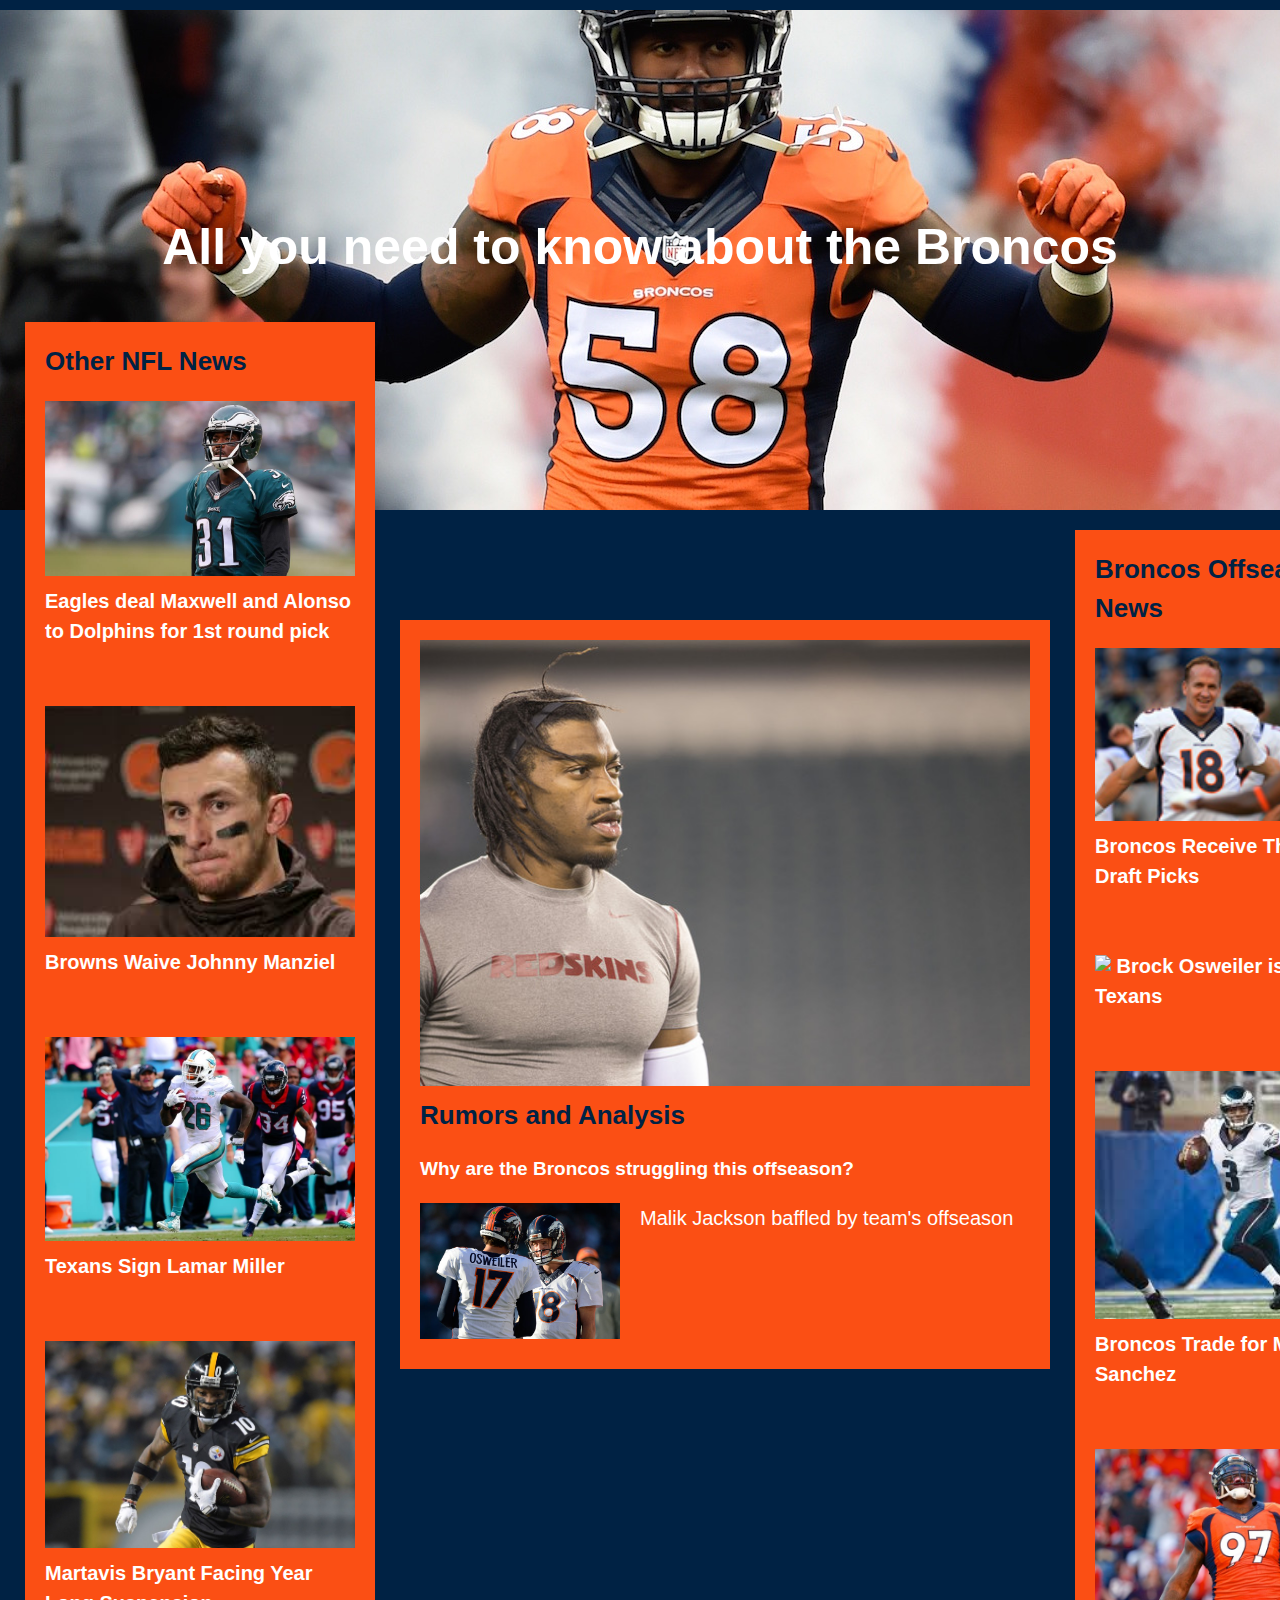
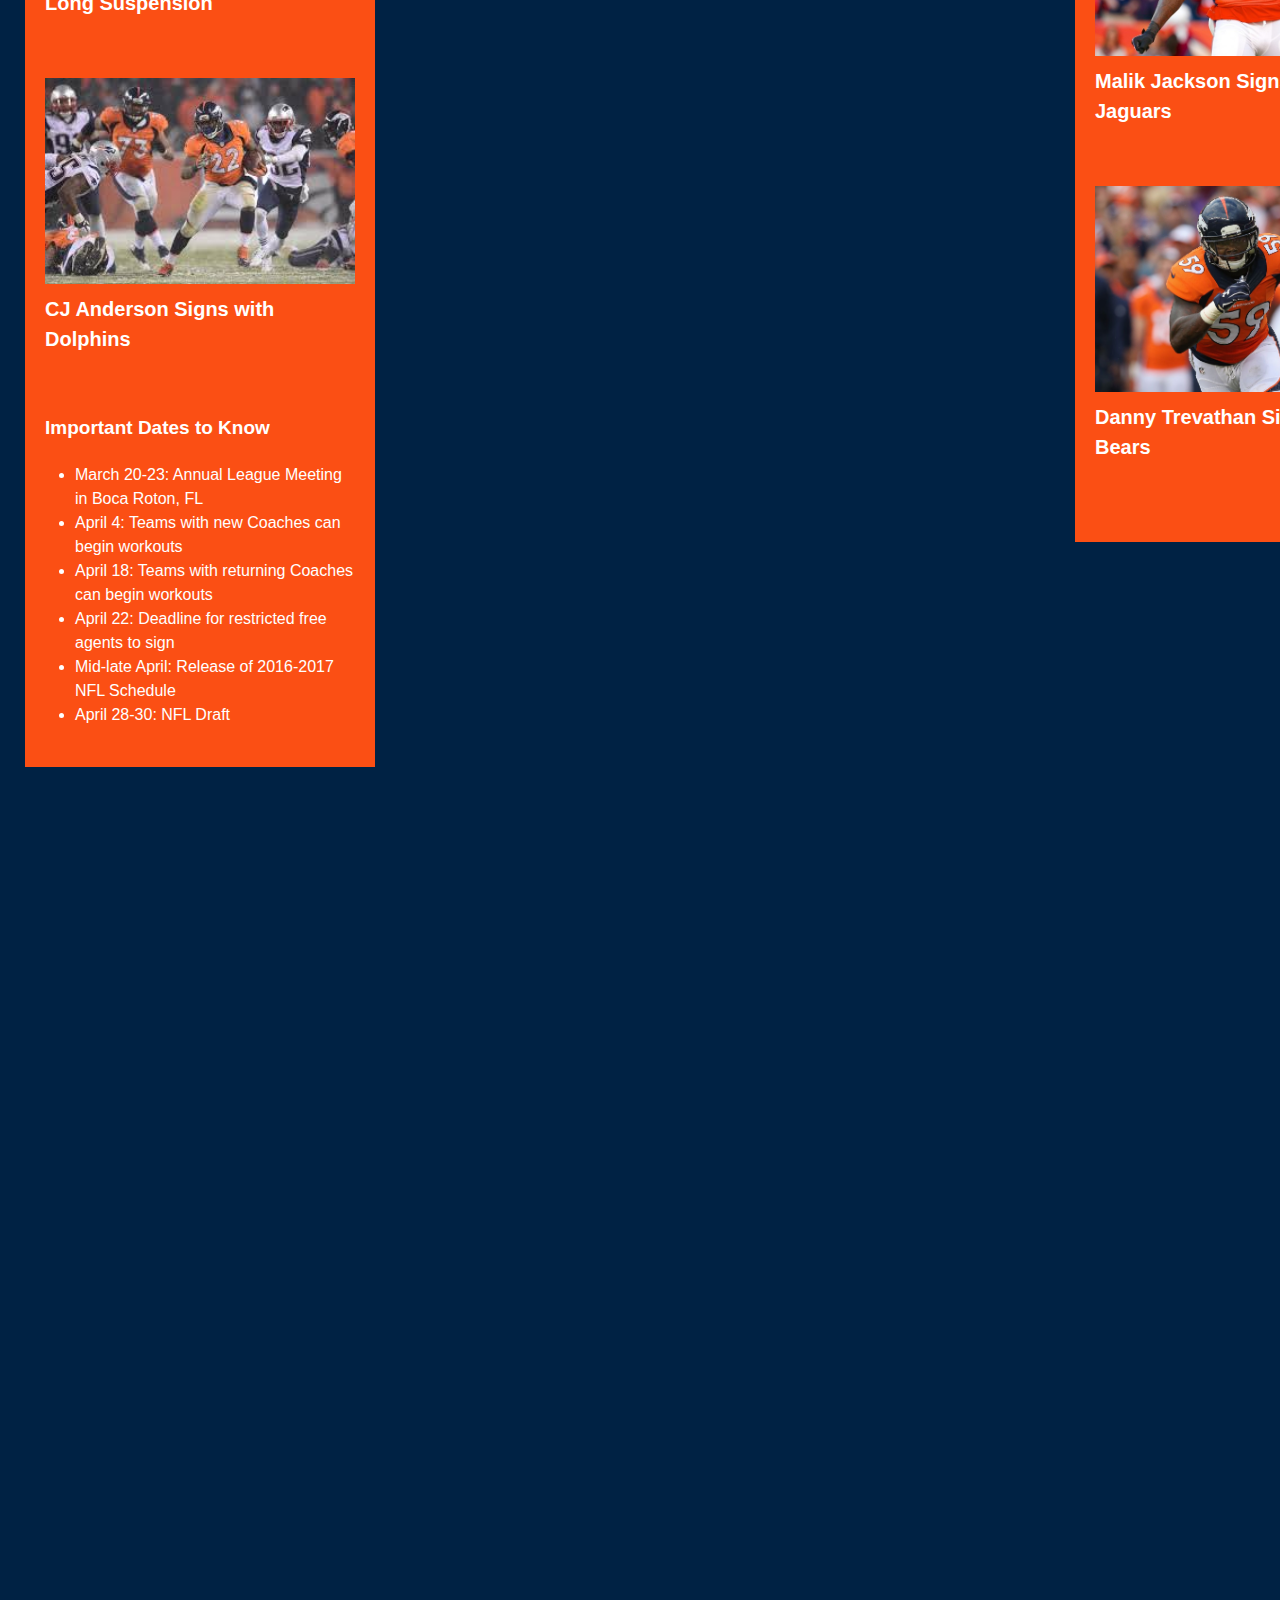
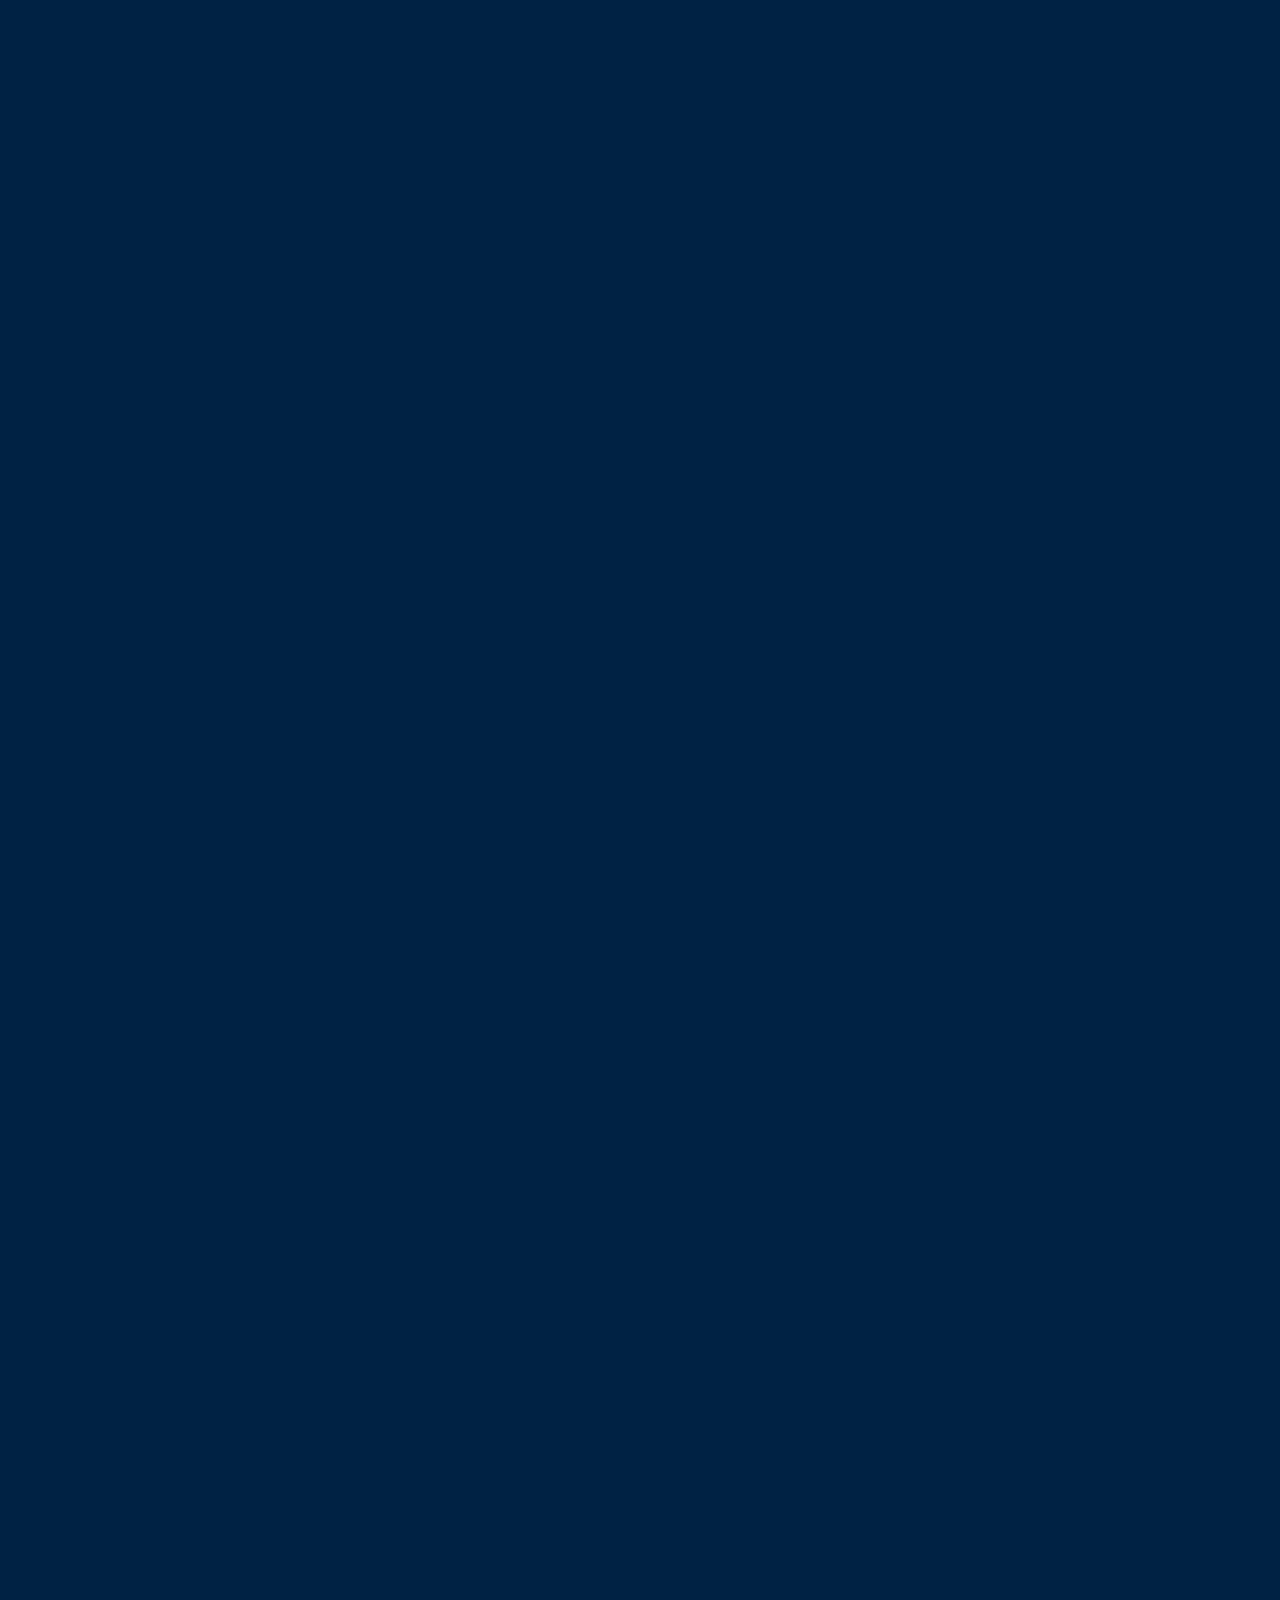
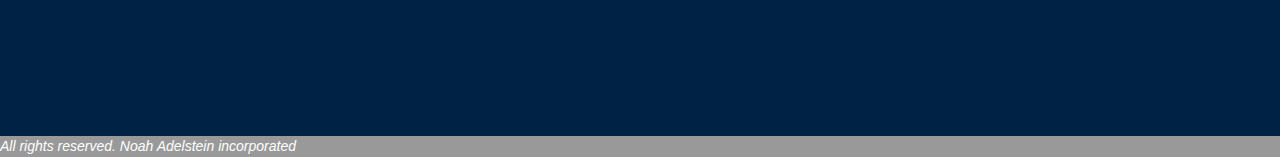
==== index.html @ b644caa9 "edits" ====
<!DOCTYPE html>
<html lang="en-us">
  <head>
    <meta charset="UTF-8">
    <title>Noah Adelstein News Site</title>
    <header>
      <h1>
        <div class = "header" >
    All you need to know about the Broncos
    </header>
    </div>
    </h1>
    <meta name="viewport" content="width=device-width, initial-scale=1">
      <link rel="stylesheet" type="text/css" href="css/custom.css" media="screen">
    <link rel="stylesheet" type="text/css" href="css/reset.css" media="screen">
    <link rel="stylesheet" type="text/css" href="css/text.css" media="screen">
    <link rel="stylesheet" type="text/css" href="css/960.css" media="screen">
    <link rel="stylesheet" type="text/css" href="css/color.css" media="screen">
    <link rel="stylesheet" type="text/css" href="css/layout.css" media="screen">
  </head>
  <body>
    <section class="heading">
    </section>

    <section class="main-content container_12">
      <!-- a box -->
      <div class="box grid_4" id = "col1">

        <h2 id = "head">Broncos Offseason News</h2>
        <p id = "art1">
          <img src = "img/manny.jpg" id = "manny">
          <strong>
<a href = "http://www.denverpost.com/broncos/ci_29626871/broncos-receive-three-compensatory-picks-2016-draft" target = "_blank" > Broncos Receive Three More Draft Picks </a>
</strong>

        </p>
        <p id = "art2">
          <img src = "img/brocky.jpg" id = "brock">
          <strong>
<a href = "16/3/9/11143754/brock-osweiler-signing-free-agent-texans-broncos" target = "_blank" > Brock Osweiler is joining the Texans </a>
</strong>

        </p>
        <p id = "art3">
          <img src = "img/sanchez.jpeg" id = "sanchez">
          <strong>
<a href = "http://www.usatoday.com/story/sports/nfl/2016/03/11/mark-sanchez-denver-broncos-philadelphia-eagles/81649658/" target = "_blank" > Broncos Trade for Mark Sanchez </a>
</strong>

        </p>
        <p id = "art4">
          <img src = "img/malik.jpg" id = "malik">
          <strong>
<a href = "http://www.sbnation.com/nfl/2016/3/8/11159480/malik-jackson-signing-contract-broncos-free-agency" target = "_blank" > Malik Jackson Signs with the Jaguars </a>
</strong>

        </p>
        <p id = "art5">
          <img src = "img/danny.jpg" id = "danny">
          <strong>
<a href = "http://espn.go.com/nfl/story/_/id/14936839/linebacker-danny-trevathan-sign-chicago-bears" target = "_blank" > Danny Trevathan Signs with Bears </a>
</strong>

        </p>
      </div> <!-- end box -->

      <!-- a box -->
      <div class="box grid_4" id = "col2">

        <h2 id = "head">Other NFL News</h2>
        <p id = "art1">
          <img src = "img/trade.jpg" id = "eagles">
          <strong>
<a href = "http://www.bleedinggreennation.com/2016/3/9/11185940/eagles-dolphins-trade-terms-nfl-draft-2016-first-round-pick-swap-miami-kiko-alonso-byron-maxwell" target = "_blank" > Eagles deal Maxwell and Alonso to Dolphins for 1st round pick </a>
</strong>

        </p>
        <p id = "art2">
          <img src = "img/johnny.jpeg" id = "johnny">
          <strong>
<a href = "http://www.nfl.com/news/story/0ap3000000642579/article/cleveland-browns-waive-qb-johnny-manziel" target = "_blank" > Browns Waive Johnny Manziel </a>
</strong>

        </p>
        <p id = "art3">
          <img src = "img/lamar.jpg" id = "lamar">
          <strong>
<a href = "http://www.cbssports.com/nfl/eye-on-football/25510567/texans-sign-lamar-miller-for-26m-continue-revamping-offense" target = "_blank" > Texans Sign Lamar Miller </a>
</strong>

        </p>
        <p id = "art4">
          <img src = "img/bryant.jpg" id = "bryant">
          <strong>
<a href = "http://abcnews.go.com/Sports/wireStory/steelers-wr-martavis-bryant-facing-year-long-suspension-37607098" target = "_blank" > Martavis Bryant Facing Year Long Suspension </a>
</strong>

        </p>
        <p id = "art5">
          <img src = "img/cj.jpeg" id = "cj">
          <strong>
<a href = "http://www.denverpost.com/broncos/ci_29621196/c-j-anderson-restricted-free-agent-visiting-dolphins" target = "_blank" > CJ Anderson Signs with Dolphins </a>
</strong>

        </p>
        <h4>
          Important Dates to Know
        </h4>
        <ul id = "dates">
          <li>
            March 20-23: Annual League Meeting in Boca Roton, FL
          </li>
          <li>
            April 4: Teams with new Coaches can begin workouts
          </li>
          <li>
            April 18: Teams with returning Coaches can begin workouts
          </li>
          <li>
            April 22: Deadline for restricted free agents to sign
          </li>
          <li>
            Mid-late April: Release of 2016-2017 NFL Schedule
          </li>
          <li>
            April 28-30: NFL Draft
          </li>
        </ul>
      </div> <!-- end box -->

      <!-- a box -->
      <div class="box grid_4" id = "col3" >
        <img src="img/rg3.jpg">
        <h2 id = "head">Rumors and Analysis</h>
<h4>
Why are the Broncos struggling this offseason?
</h4>
<p id = "p1">
    <img src="img/p1.jpg" id = "disaster" align = "left">
    <a href = "http://www.businessinsider.com/broncos-free-agency-a-disaster-2016-3" target = "_blank" id = "titlee"> Malik Jackson baffled by team's offseason </a>


</p>
      </div> <!-- end box -->

    </section>

    <section class="footer">
      <p>All rights reserved. Noah Adelstein incorporated </p>
    </section>


  </body>
</html>
---- css/custom.css ----
.header {
  width: 100% auto;height: 500px;
  background-image: url(../img/header.jpg);
  background-repeat: no-repeat;
  background-position: center;
  background-color: inherit;
  color: white;
  font-size: 50px;
  padding-top: 200px;

}
background-repeat: no-repeat;
background-position: center 400px;
html, body {
    margin: 0;
    height: 100%;
    width: 100%;
    z-index: 99;
}
body {
  background-color: orange;
}

#art1 {
  font-size: 20px;
  padding-bottom: 40px;
}

#art2 {
    font-size: 20px;
padding-bottom: 40px;
}
#art3 {
  font-size: 20px;

padding-bottom: 40px;
}

#art4{
    font-size: 20px;
padding-bottom: 40px;
}
#art5 {
    font-size: 20px;
padding-bottom: 40px;
}

#head {
  color: #002244;
  font-size: 26px;

}
#dates {
  font-size: 16px;
}
#disaster {
  width: 200px;

}
#p1 {
  font-size: 20px;
}
#titlee {
  margin-left: 20px;
}
---- css/text.css ----
/*
  960 Grid System ~ Text CSS.
  Learn more ~ http://960.gs/

  Licensed under GPL and MIT.
*/

/* `Basic HTML
----------------------------------------------------------------------------------------------------*/

body {
  font: 13px/1.5 "Helvetica Neue", Arial, "Liberation Sans", FreeSans, sans-serif;
}

pre,
code {
  font-family: "DejaVu Sans Mono", Menlo, Consolas, monospace;
}

hr {
  border: 0 solid #ccc;
  border-top-width: 1px;
  clear: both;
  height: 0;
}

/* `Headings
----------------------------------------------------------------------------------------------------*/

h1 {
  font-size: 25px;
}

h2 {
  font-size: 23px;
}

h3 {
  font-size: 21px;
}

h4 {
  font-size: 19px;
}

h5 {
  font-size: 17px;
}

h6 {
  font-size: 15px;
}

/* `Spacing
----------------------------------------------------------------------------------------------------*/

ol {
  list-style: decimal;
}

ul {
  list-style: disc;
}

li {
  margin-left: 30px;
}

p,
dl,
hr,
h1,
h2,
h3,
h4,
h5,
h6,
ol,
ul,
pre,
table,
address,
fieldset,
figure {
  margin-bottom: 20px;
}
---- css/960.css ----
/*
  960 Grid System ~ Core CSS.
  Learn more ~ http://960.gs/

  Licensed under GPL and MIT.
*/

/*
  Forces backgrounds to span full width,
  even if there is horizontal scrolling.
  Increase this if your layout is wider.

  Note: IE6 works fine without this fix.
*/

body {
  min-width: 960px;
}

/* `Container
----------------------------------------------------------------------------------------------------*/

.container_12,
.container_16 {
  margin-left: 10px;
  margin-right: 10px;
  width: 960px;
}

/* `Grid >> Global
----------------------------------------------------------------------------------------------------*/

.grid_1,
.grid_2,
.grid_3,
.grid_4,
.grid_5,
.grid_6,
.grid_7,
.grid_8,
.grid_9,
.grid_10,
.grid_11,
.grid_12,
.grid_13,
.grid_14,
.grid_15,
.grid_16 {
  display: inline;
  float: left;
  margin-left: 10px;
  margin-right: 10px;
  width: 500px;
}

.push_1, .pull_1,
.push_2, .pull_2,
.push_3, .pull_3,
.push_4, .pull_4,
.push_5, .pull_5,
.push_6, .pull_6,
.push_7, .pull_7,
.push_8, .pull_8,
.push_9, .pull_9,
.push_10, .pull_10,
.push_11, .pull_11,
.push_12, .pull_12,
.push_13, .pull_13,
.push_14, .pull_14,
.push_15, .pull_15 {
  position: relative;
}

.container_12 .grid_3,
.container_16 .grid_4 {
  width: 220px;
}

.container_12 .grid_6,
.container_16 .grid_8 {
  width: 460px;
}

.container_12 .grid_9,
.container_16 .grid_12 {
  width: 700px;
}

.container_12 .grid_12,
.container_16 .grid_16 {
  width: 940px;
}

/* `Grid >> Children (Alpha ~ First, Omega ~ Last)
----------------------------------------------------------------------------------------------------*/

.alpha {
  margin-left: 0;
}

.omega {
  margin-right: 0;
}

.container_12 .grid_4 {
  width: 300px;
}
#col1 {
  width: 350px;
  margin-left: 1065px;
}
#col2 {
position: relative;
bottom: 1820px;
  width: 350px;
    margin-left: 15px;
}
#col3 {
position: relative;
bottom: 3567px;
  width: 650px;
    margin-left: 390px;
}


/* `Grid >> 16 Columns
----------------------------------------------------------------------------------------------------*/



/* `Prefix Extra Space >> Global
----------------------------------------------------------------------------------------------------*/

.container_12 .prefix_3,
.container_16 .prefix_4 {
  padding-left: 240px;
}

.container_12 .prefix_6,
.container_16 .prefix_8 {
  padding-left: 480px;
}

.container_12 .prefix_9,
.container_16 .prefix_12 {
  padding-left: 720px;
}

/* `Prefix Extra Space >> 12 Columns
----------------------------------------------------------------------------------------------------*/

.container_12 .prefix_1 {
  padding-left: 80px;
}

.container_12 .prefix_2 {
  padding-left: 160px;
}

.container_12 .prefix_4 {
  padding-left: 320px;
}

.container_12 .prefix_5 {
  padding-left: 400px;
}

.container_12 .prefix_7 {
  padding-left: 560px;
}

.container_12 .prefix_8 {
  padding-left: 640px;
}

.container_12 .prefix_10 {
  padding-left: 800px;
}

.container_12 .prefix_11 {
  padding-left: 880px;
}

/* `Prefix Extra Space >> 16 Columns
----------------------------------------------------------------------------------------------------*/

.container_16 .prefix_1 {
  padding-left: 60px;
}

.container_16 .prefix_2 {
  padding-left: 120px;
}

.container_16 .prefix_3 {
  padding-left: 180px;
}

.container_16 .prefix_5 {
  padding-left: 300px;
}

.container_16 .prefix_6 {
  padding-left: 360px;
}

.container_16 .prefix_7 {
  padding-left: 420px;
}

.container_16 .prefix_9 {
  padding-left: 540px;
}

.container_16 .prefix_10 {
  padding-left: 600px;
}

.container_16 .prefix_11 {
  padding-left: 660px;
}

.container_16 .prefix_13 {
  padding-left: 780px;
}

.container_16 .prefix_14 {
  padding-left: 840px;
}

.container_16 .prefix_15 {
  padding-left: 900px;
}

/* `Suffix Extra Space >> Global
----------------------------------------------------------------------------------------------------*/

.container_12 .suffix_3,
.container_16 .suffix_4 {
  padding-right: 240px;
}

.container_12 .suffix_6,
.container_16 .suffix_8 {
  padding-right: 480px;
}

.container_12 .suffix_9,
.container_16 .suffix_12 {
  padding-right: 720px;
}

/* `Suffix Extra Space >> 12 Columns
----------------------------------------------------------------------------------------------------*/

.container_12 .suffix_1 {
  padding-right: 80px;
}

.container_12 .suffix_2 {
  padding-right: 160px;
}

.container_12 .suffix_4 {
  padding-right: 320px;
}

.container_12 .suffix_5 {
  padding-right: 400px;
}

.container_12 .suffix_7 {
  padding-right: 560px;
}

.container_12 .suffix_8 {
  padding-right: 640px;
}

.container_12 .suffix_10 {
  padding-right: 800px;
}

.container_12 .suffix_11 {
  padding-right: 880px;
}

/* `Suffix Extra Space >> 16 Columns
----------------------------------------------------------------------------------------------------*/

.container_16 .suffix_1 {
  padding-right: 60px;
}

.container_16 .suffix_2 {
  padding-right: 120px;
}

.container_16 .suffix_3 {
  padding-right: 180px;
}

.container_16 .suffix_5 {
  padding-right: 300px;
}

.container_16 .suffix_6 {
  padding-right: 360px;
}

.container_16 .suffix_7 {
  padding-right: 420px;
}

.container_16 .suffix_9 {
  padding-right: 540px;
}

.container_16 .suffix_10 {
  padding-right: 600px;
}

.container_16 .suffix_11 {
  padding-right: 660px;
}

.container_16 .suffix_13 {
  padding-right: 780px;
}

.container_16 .suffix_14 {
  padding-right: 840px;
}

.container_16 .suffix_15 {
  padding-right: 900px;
}

/* `Push Space >> Global
----------------------------------------------------------------------------------------------------*/

.container_12 .push_3,
.container_16 .push_4 {
  left: 240px;
}

.container_12 .push_6,
.container_16 .push_8 {
  left: 480px;
}

.container_12 .push_9,
.container_16 .push_12 {
  left: 720px;
}

/* `Push Space >> 12 Columns
----------------------------------------------------------------------------------------------------*/

.container_12 .push_1 {
  left: 80px;
}

.container_12 .push_2 {
  left: 160px;
}

.container_12 .push_4 {
  left: 320px;
}

.container_12 .push_5 {
  left: 400px;
}

.container_12 .push_7 {
  left: 560px;
}

.container_12 .push_8 {
  left: 640px;
}

.container_12 .push_10 {
  left: 800px;
}

.container_12 .push_11 {
  left: 880px;
}

/* `Push Space >> 16 Columns
----------------------------------------------------------------------------------------------------*/

.container_16 .push_1 {
  left: 60px;
}

.container_16 .push_2 {
  left: 120px;
}

.container_16 .push_3 {
  left: 180px;
}

.container_16 .push_5 {
  left: 300px;
}

.container_16 .push_6 {
  left: 360px;
}

.container_16 .push_7 {
  left: 420px;
}

.container_16 .push_9 {
  left: 540px;
}

.container_16 .push_10 {
  left: 600px;
}

.container_16 .push_11 {
  left: 660px;
}

.container_16 .push_13 {
  left: 780px;
}

.container_16 .push_14 {
  left: 840px;
}

.container_16 .push_15 {
  left: 900px;
}

/* `Pull Space >> Global
----------------------------------------------------------------------------------------------------*/

.container_12 .pull_3,
.container_16 .pull_4 {
  left: -240px;
}

.container_12 .pull_6,
.container_16 .pull_8 {
  left: -480px;
}

.container_12 .pull_9,
.container_16 .pull_12 {
  left: -720px;
}

/* `Pull Space >> 12 Columns
----------------------------------------------------------------------------------------------------*/

.container_12 .pull_1 {
  left: -80px;
}

.container_12 .pull_2 {
  left: -160px;
}

.container_12 .pull_4 {
  left: -320px;
}

.container_12 .pull_5 {
  left: -400px;
}

.container_12 .pull_7 {
  left: -560px;
}

.container_12 .pull_8 {
  left: -640px;
}

.container_12 .pull_10 {
  left: -800px;
}

.container_12 .pull_11 {
  left: -880px;
}

/* `Pull Space >> 16 Columns
----------------------------------------------------------------------------------------------------*/

.container_16 .pull_1 {
  left: -60px;
}

.container_16 .pull_2 {
  left: -120px;
}

.container_16 .pull_3 {
  left: -180px;
}

.container_16 .pull_5 {
  left: -300px;
}

.container_16 .pull_6 {
  left: -360px;
}

.container_16 .pull_7 {
  left: -420px;
}

.container_16 .pull_9 {
  left: -540px;
}

.container_16 .pull_10 {
  left: -600px;
}

.container_16 .pull_11 {
  left: -660px;
}

.container_16 .pull_13 {
  left: -780px;
}

.container_16 .pull_14 {
  left: -840px;
}

.container_16 .pull_15 {
  left: -900px;
}

/* `Clear Floated Elements
----------------------------------------------------------------------------------------------------*/

/* http://sonspring.com/journal/clearing-floats */

.clear {
  clear: both;
  display: block;
  overflow: hidden;
  visibility: hidden;
  width: 0;
  height: 0;
}

/* http://www.yuiblog.com/blog/2010/09/27/clearfix-reloaded-overflowhidden-demystified */

.clearfix:before,
.clearfix:after,
.container_12:before,
.container_12:after,
.container_16:before,
.container_16:after {
  content: '.';
  display: block;
  overflow: hidden;
  visibility: hidden;
  font-size: 0;
  line-height: 0;
  width: 0;
  height: 0;
}

.clearfix:after,
.container_12:after,
.container_16:after {
  clear: both;
}

/*
  The following zoom:1 rule is specifically for IE6 + IE7.
  Move to separate stylesheet if invalid CSS is a problem.
*/

.clearfix,
.container_12,
.container_16 {
  zoom: 1;
}
---- css/color.css ----
* {
  box-sizing: border-box; }

body {
  font-family: Helvetica, Arial, sans-serif;
  font-size: 14px;
  line-height: 1.5;
  color: white;
  background-color: #002244;
}

a {
  color: white;
  text-decoration: none;
}

a:hover {
  color: #FFF;
  text-decoration: none;
}

.heading {
  background-color: #999;
}

h1 small {
  color: #333;
  font-size: .6em;
}

.box {
  background-color: #FB4F14;
}

.box a.read-more {
  text-decoration: underline;
}

.footer {
  background-color: #999;
  color: #fff;
  font-style: italic;
}
---- css/layout.css ----
.grid_4 {
  padding: 20px;


  }/*your custom C
  SS here*/


body {
  padding-top: 10px;
  position: absolute; top: 0; left: 0; height: 100%; width: 100%;
}
.box {

}
  img {
    width: 100%;
    padding-bottom: 10px;
  }

/*.heading {
  position: fixed;
  width: 100%;
  top: 0;
  left: 0;
  padding: 10px 1- px
}*/
.header {
  text-align:center;
}
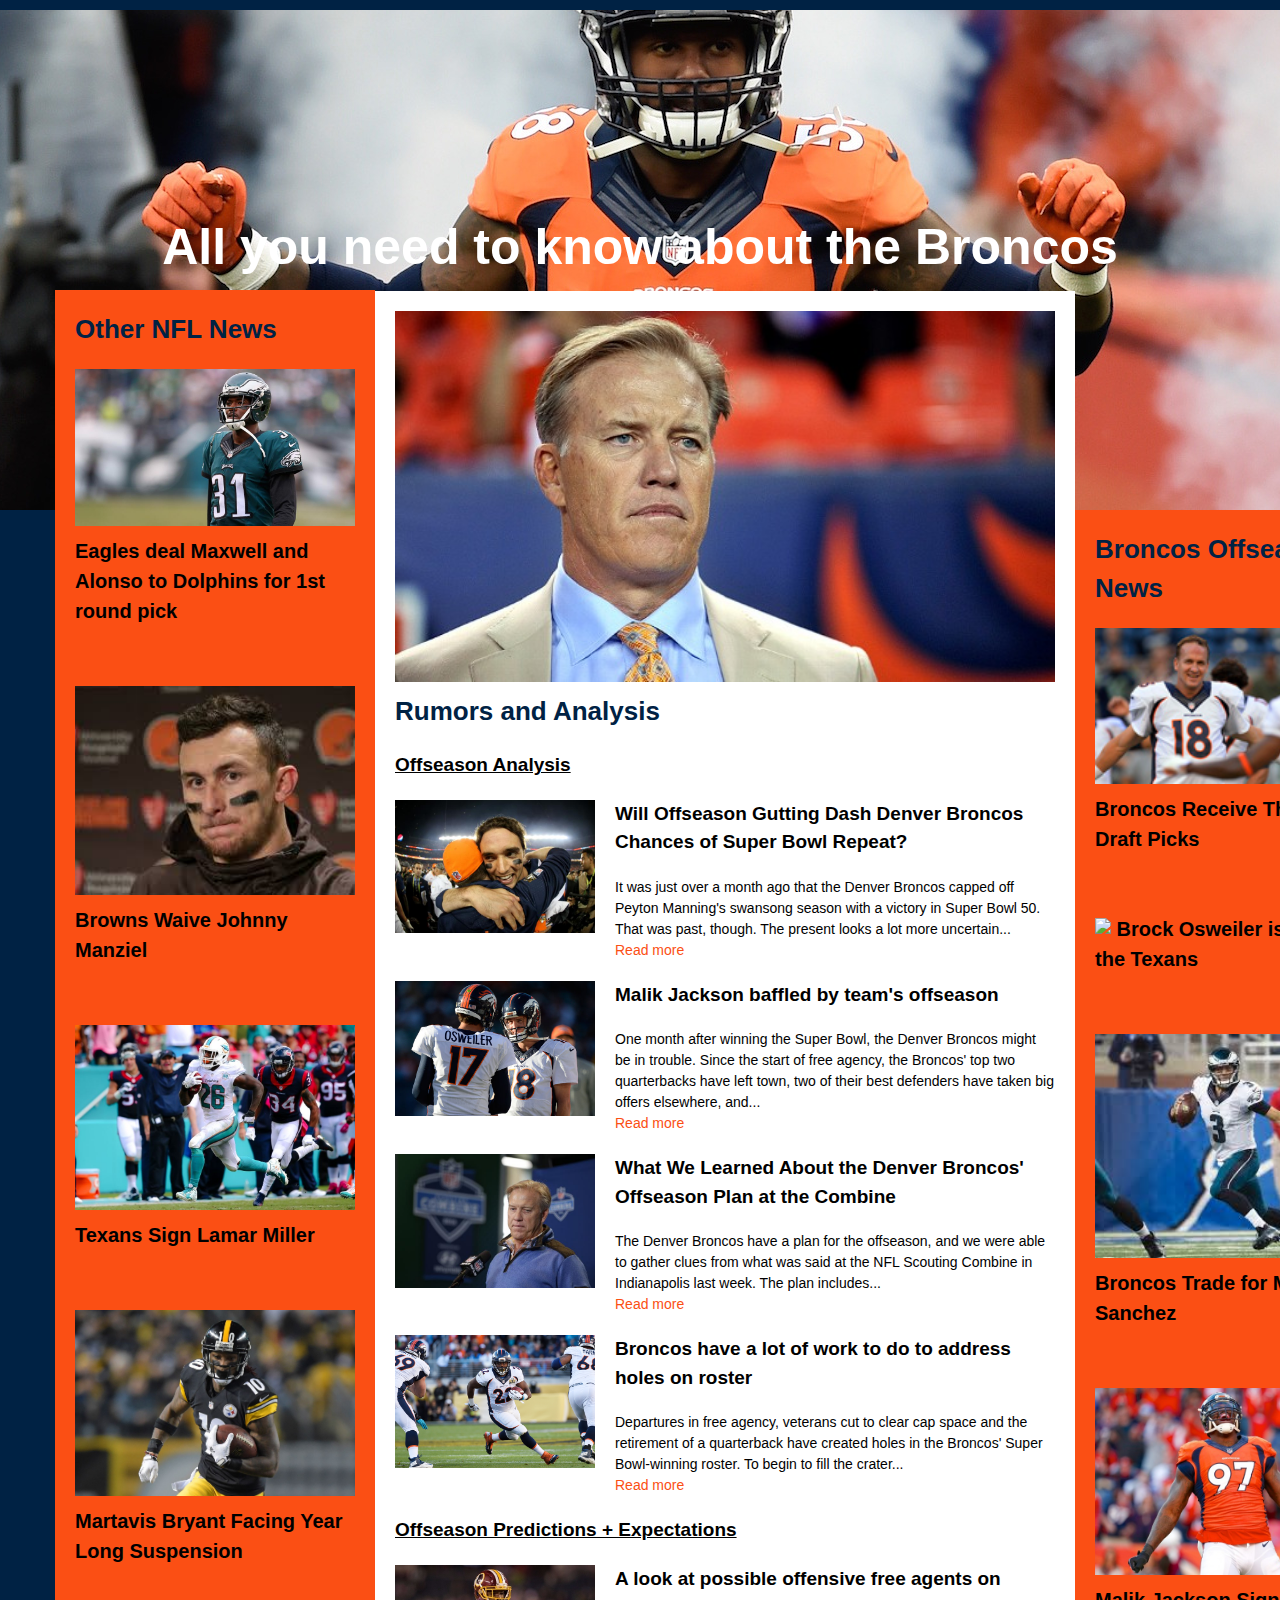
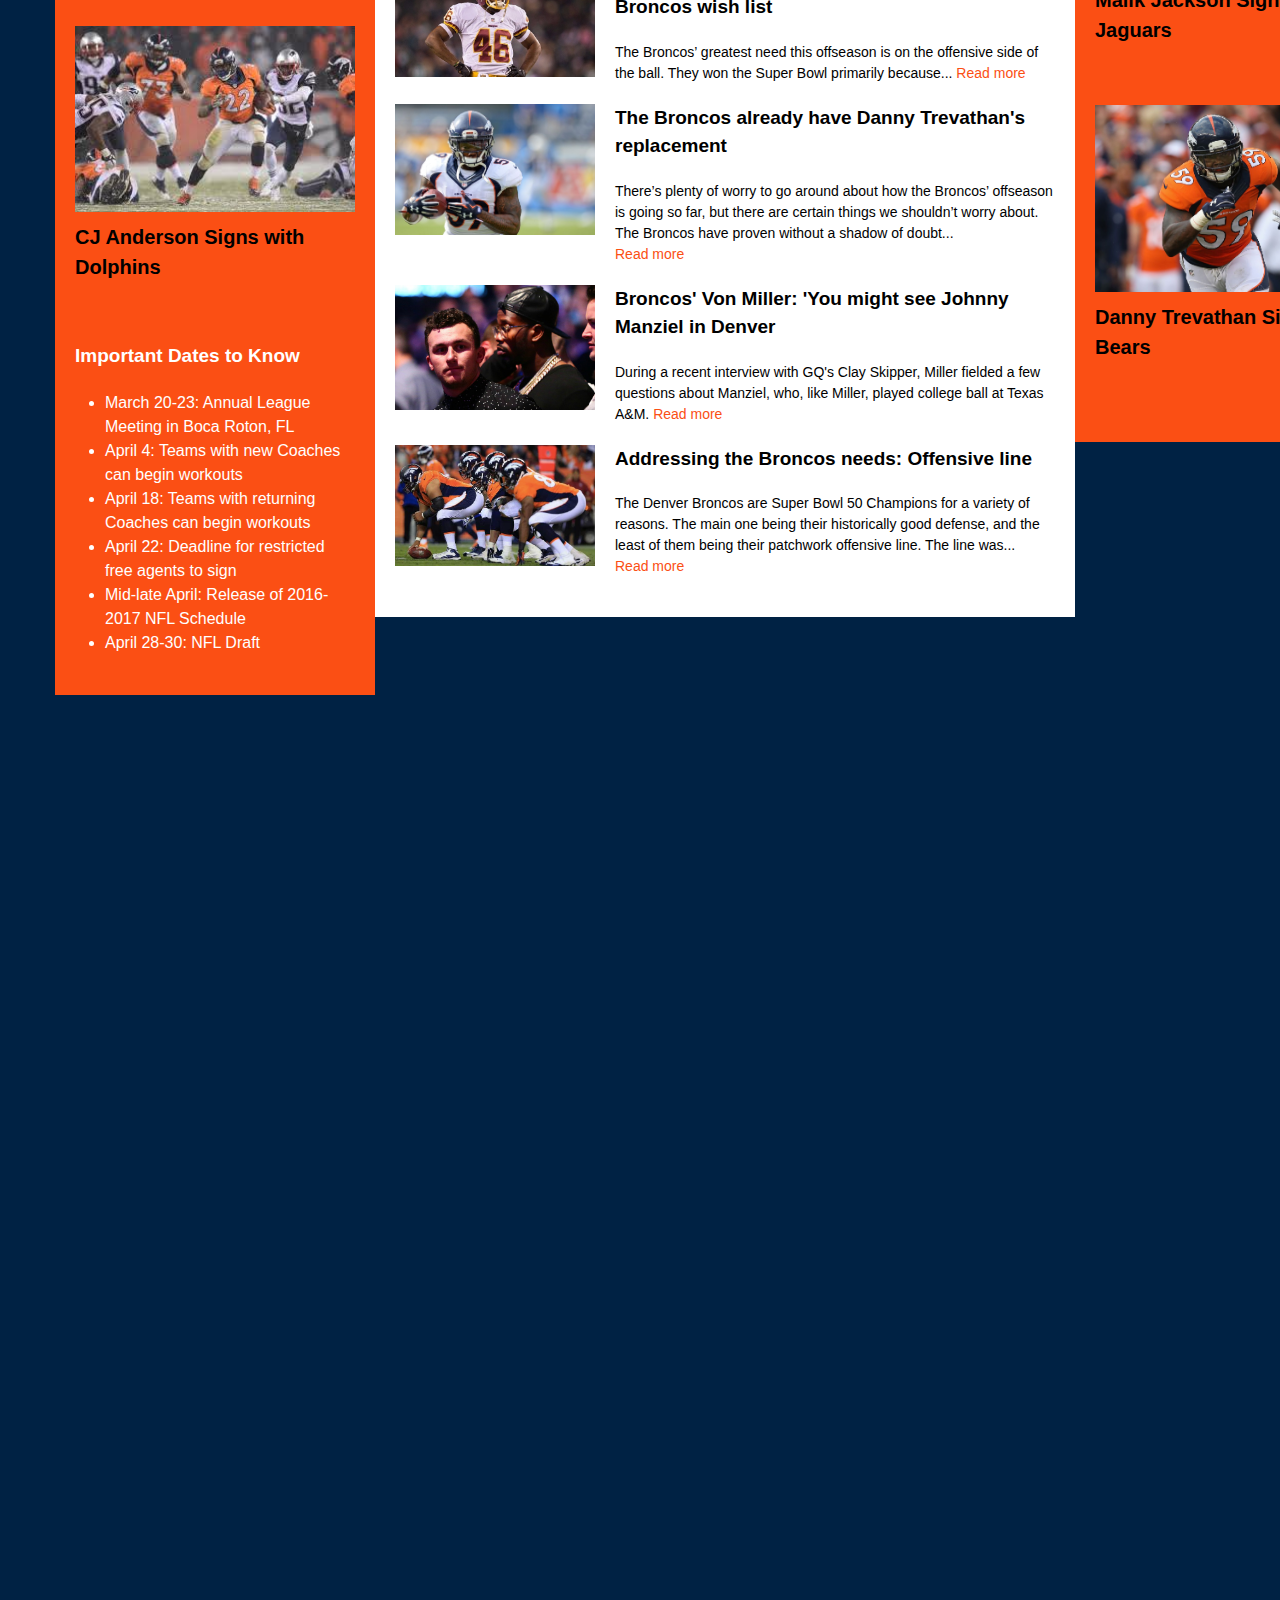
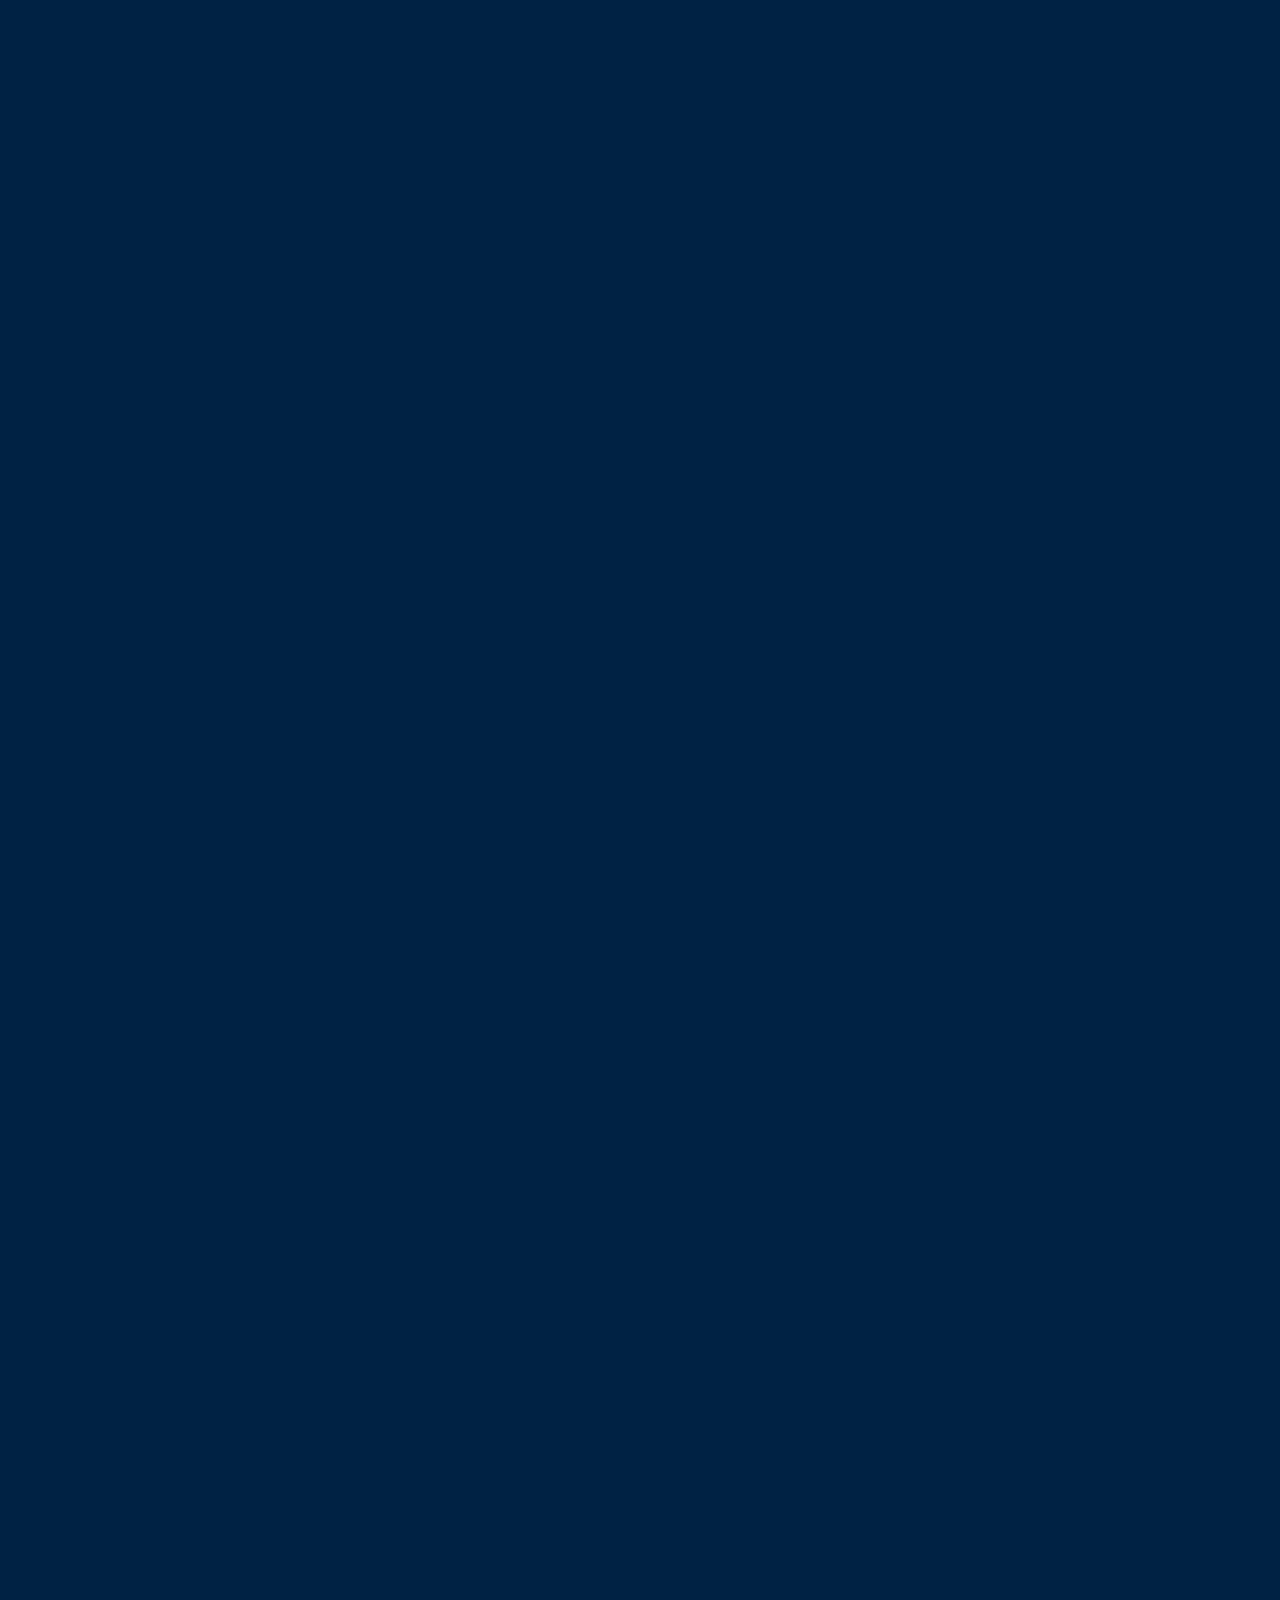
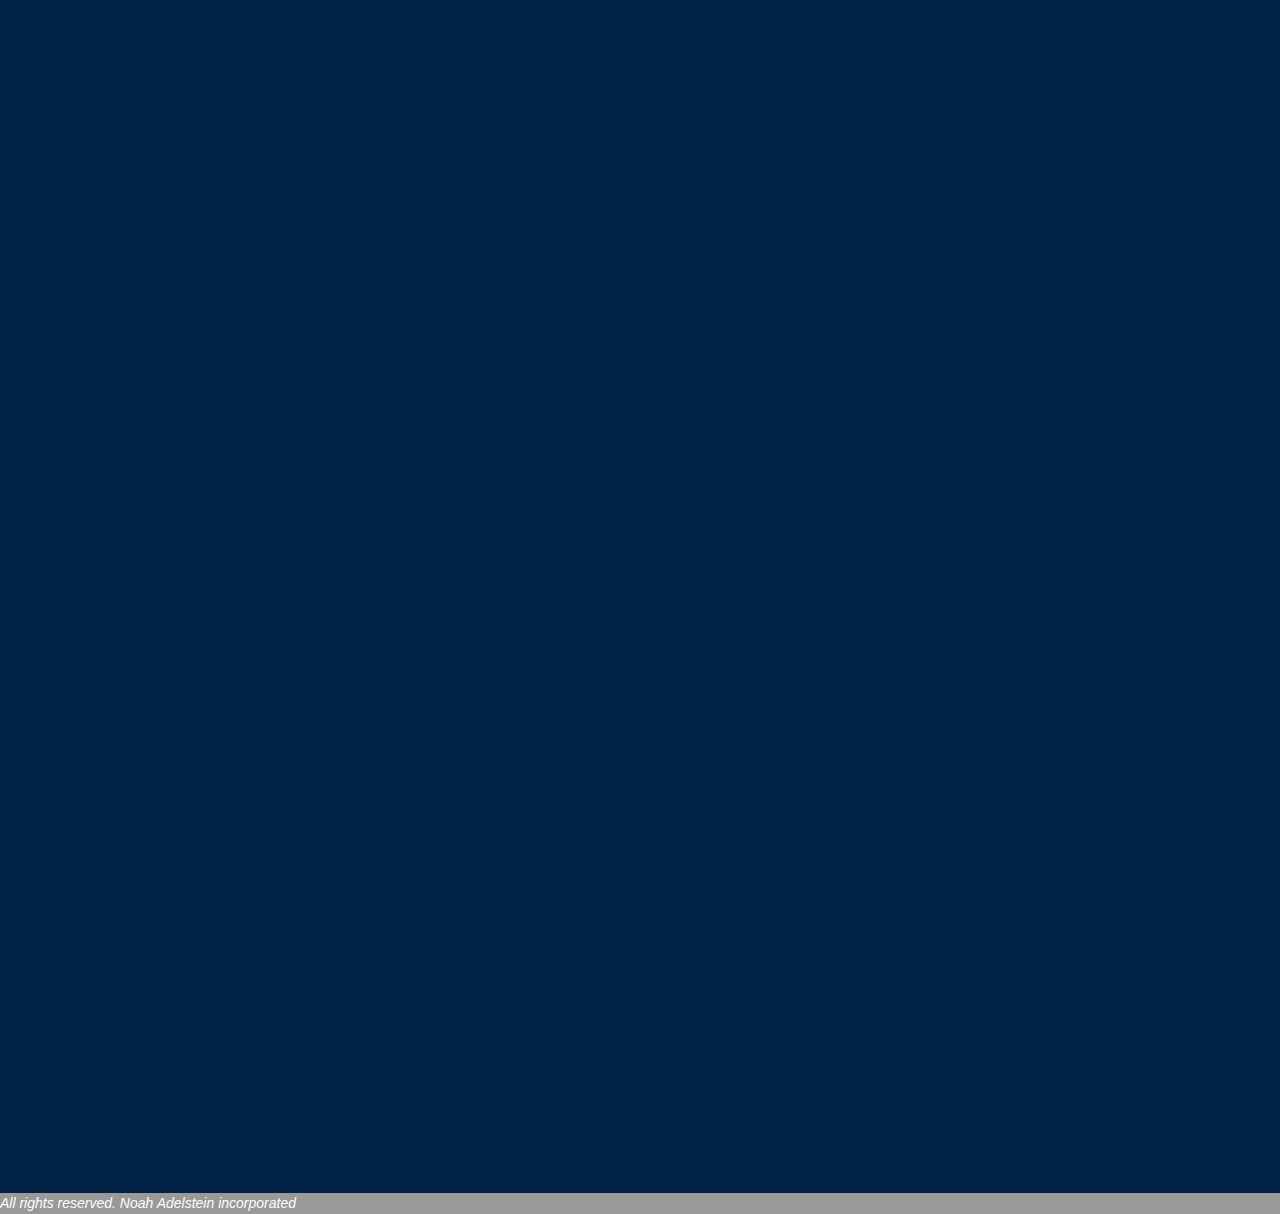
==== commit 59e80009: "edits2" ====
--- a/index.html
+++ b/index.html
@@ -7,6 +7,8 @@
       <h1>
         <div class = "header" >
     All you need to know about the Broncos
+    <iframe src="http://free.timeanddate.com/countdown/i53xdpxo/n75/cf12/cm0/cu4/ct0/cs0/ca0/co1/cr0/ss0/cacfff/cpc000/pct/tcfff/fs200/szw320/szh135/tatTime%20until%202016%20Broncos%20Kickoff/tacfff/tptTime%20since%20Event%20started%20in/tpc000/iso2016-09-15T00:00:00" allowTransparency="true" frameborder="0" width="570" height="97"></iframe>
+<!-- http://www.timeanddate.com/clocks/freecountdown.html -->
     </header>
     </div>
     </h1>
@@ -130,17 +132,119 @@
 
       <!-- a box -->
       <div class="box grid_4" id = "col3" >
-        <img src="img/rg3.jpg">
+        <img src="img/elway3.jpg">
         <h2 id = "head">Rumors and Analysis</h>
-<h4>
-Why are the Broncos struggling this offseason?
+<h4 id = "mini">
+Offseason Analysis
 </h4>
 <p id = "p1">
+    <img src="img/bad.jpg" id = "disaster" align = "left">
+    <h4 id = "titlee">
+      <a href = "http://bleacherreport.com/articles/2623790-will-offseason-gutting-dash-denver-broncos-chances-of-super-bowl-repeat" target = "_blank"> Will Offseason Gutting Dash Denver Broncos Chances of Super Bowl Repeat? </a></h4>
+
+  <div class = "subheading">
+
+    It was just over a month ago that the Denver Broncos capped off Peyton Manning's swansong season with a victory in Super Bowl 50. That was past, though. The present looks a lot more uncertain...</div>
+<a href = "http://bleacherreport.com/articles/2623790-will-offseason-gutting-dash-denver-broncos-chances-of-super-bowl-repeat" target = "_blank" id = "read"> Read more </a>
+
+</p>
+
+<p id = "p1">
     <img src="img/p1.jpg" id = "disaster" align = "left">
-    <a href = "http://www.businessinsider.com/broncos-free-agency-a-disaster-2016-3" target = "_blank" id = "titlee"> Malik Jackson baffled by team's offseason </a>
-
-
-</p>
+    <h4 id = "titlee">
+      <a href = "http://www.businessinsider.com/broncos-free-agency-a-disaster-2016-3" target = "_blank"> Malik Jackson baffled by team's offseason </a></h4>
+ </h4>
+
+  <div class = "subheading">
+
+    One month after winning the Super Bowl, the Denver Broncos might be in trouble. Since the start of free agency, the Broncos' top two quarterbacks have left town, two of their best defenders have taken big offers elsewhere, and...
+</div>
+<a href = "http://www.businessinsider.com/broncos-free-agency-a-disaster-2016-3" target = "_blank" id = "read"> Read more </a>
+
+</p>
+
+<p id = "p1">
+    <img src="img/elway.jpg" id = "disaster" align = "left">
+    <h4 id = "titlee">
+      <a href = "http://bleacherreport.com/articles/2620225-what-we-learned-about-the-denver-broncos-offseason-plan-at-the-combine" target = "_blank">  What We Learned About the Denver Broncos' Offseason Plan at the Combine </a></h4>
+
+       </h4>
+
+  <div class = "subheading">
+
+     The Denver Broncos have a plan for the offseason, and we were able to gather clues from what was said at the NFL Scouting Combine in Indianapolis last week. The plan includes...
+</div>
+<a href = "http://bleacherreport.com/articles/2620225-what-we-learned-about-the-denver-broncos-offseason-plan-at-the-combine" target = "_blank" id = "read"> Read more </a>
+
+</p>
+
+<p id = "p1">
+    <img src="img/elway2.jpg" id = "disaster" align = "left">
+    <h4 id = "titlee">
+      <a href = "http://www.denverpost.com/broncos/ci_29633762/broncos-have-lots-work-do-address-holes-their" target = "_blank"> Broncos have a lot of work to do to address holes on roster </a></h4>
+ </h4>
+
+  <div class = "subheading">
+
+Departures in free agency, veterans cut to clear cap space and the retirement of a quarterback have created holes in the Broncos' Super Bowl-winning roster. To begin to fill the crater...
+</div>
+<a href = "http://www.denverpost.com/broncos/ci_29633762/broncos-have-lots-work-do-address-holes-their" target = "_blank" id = "read"> Read more </a>
+
+</p>
+<h4 id = "mini">
+Offseason Predictions + Expectations
+</h4>
+<p id = "p1">
+    <img src="img/morris.jpg" id = "disaster" align = "left">
+    <h4 id = "titlee">
+      <a href = "http://www.9news.com/sports/a-look-at-possible-offensive-free-agents-on-broncos-wish-list/70027239" target = "_blank"> A look at possible offensive free agents on Broncos wish list </a></h4>
+ </h4>
+
+  <div class = "subheading">
+
+    The Broncos’ greatest need this offseason is on the offensive side of the ball. They won the Super Bowl primarily because...
+
+<a href = "http://www.9news.com/sports/a-look-at-possible-offensive-free-agents-on-broncos-wish-list/70027239" target = "_blank" id = "read"> Read more </a>
+
+</p>
+<p id = "p1">
+    <img src="img/trev.jpg" id = "disaster" align = "left">
+    <h4 id = "titlee">
+      <a href = "https://predominantlyorange.com/2016/03/12/the-broncos-already-have-danny-trevathans-replacement/" target = "_blank"> The Broncos already have Danny Trevathan's replacement </a></h4>
+ </h4>
+
+  <div class = "subheading">
+
+There’s plenty of worry to go around about how the Broncos’ offseason is going so far, but there are certain things we shouldn’t worry about. The Broncos have proven without a shadow of doubt...</div>
+<a href = "https://predominantlyorange.com/2016/03/12/the-broncos-already-have-danny-trevathans-replacement/" target = "_blank" id = "read"> Read more </a>
+
+</p>
+<p id = "p1">
+    <img src="img/manz.jpg" id = "disaster" align = "left">
+    <h4 id = "titlee">
+      <a href = "http://www.cbssports.com/nfl/eye-on-football/25508225/broncos-von-miller-you-might-see-johnny-manziel-in-denver" target = "_blank"> Broncos' Von Miller: 'You might see Johnny Manziel in Denver </a></h4>
+ </h4>
+
+  <div class = "subheading">
+
+  During a recent interview with GQ's Clay Skipper, Miller fielded a few questions about Manziel, who, like Miller, played college ball at Texas A&M.
+    <a href = "http://www.cbssports.com/nfl/eye-on-football/25508225/broncos-von-miller-you-might-see-johnny-manziel-in-denver" target = "_blank" id = "read"> Read more </a>
+
+</p>
+
+<p id = "p1">
+    <img src="img/oline.png" id = "disaster" align = "left">
+    <h4 id = "titlee">
+      <a href = "http://bsndenver.com/addressing-the-broncos-needs-offensive-line/" target = "_blank"> Addressing the Broncos needs: Offensive line </a></h4>
+ </h4>
+
+  <div class = "subheading">
+
+    The Denver Broncos are Super Bowl 50 Champions for a variety of reasons. The main one being their historically good defense, and the least of them being their patchwork offensive line. The line was...</div>
+<a href = "http://bsndenver.com/addressing-the-broncos-needs-offensive-line/" target = "_blank" id = "read"> Read more </a>
+
+</p>
+
       </div> <!-- end box -->
 
     </section>
--- a/css/custom.css
+++ b/css/custom.css
@@ -55,11 +55,12 @@
 }
 #disaster {
   width: 200px;
-
+margin-right: 20px;
 }
 #p1 {
   font-size: 20px;
 }
-#titlee {
-  margin-left: 20px;
+#mini {
+  font-weight: bolder;
+  text-decoration: underline;
 }
--- a/css/960.css
+++ b/css/960.css
@@ -106,20 +106,22 @@
   width: 300px;
 }
 #col1 {
-  width: 350px;
+  width: 320px;
   margin-left: 1065px;
+position: relative;
+  bottom: 20px;
 }
 #col2 {
 position: relative;
-bottom: 1820px;
-  width: 350px;
-    margin-left: 15px;
+bottom: 1772px;
+  width: 320px;
+    margin-left: 45px;
 }
 #col3 {
 position: relative;
-bottom: 3567px;
-  width: 650px;
-    margin-left: 390px;
+bottom: 3776px;
+  width: 700px;
+    margin-left: 365px;
 }
 
 
--- a/css/color.css
+++ b/css/color.css
@@ -10,12 +10,12 @@
 }
 
 a {
-  color: white;
+  color: black;
   text-decoration: none;
 }
 
 a:hover {
-  color: #FFF;
+  color: #002244;
   text-decoration: none;
 }
 
@@ -31,9 +31,16 @@
 .box {
   background-color: #FB4F14;
 }
+#col3 {
+  background-color: white;
+  color: black;
+}
 
 .box a.read-more {
   text-decoration: underline;
+}
+#read {
+  color: #FB4F14;
 }
 
 .footer {
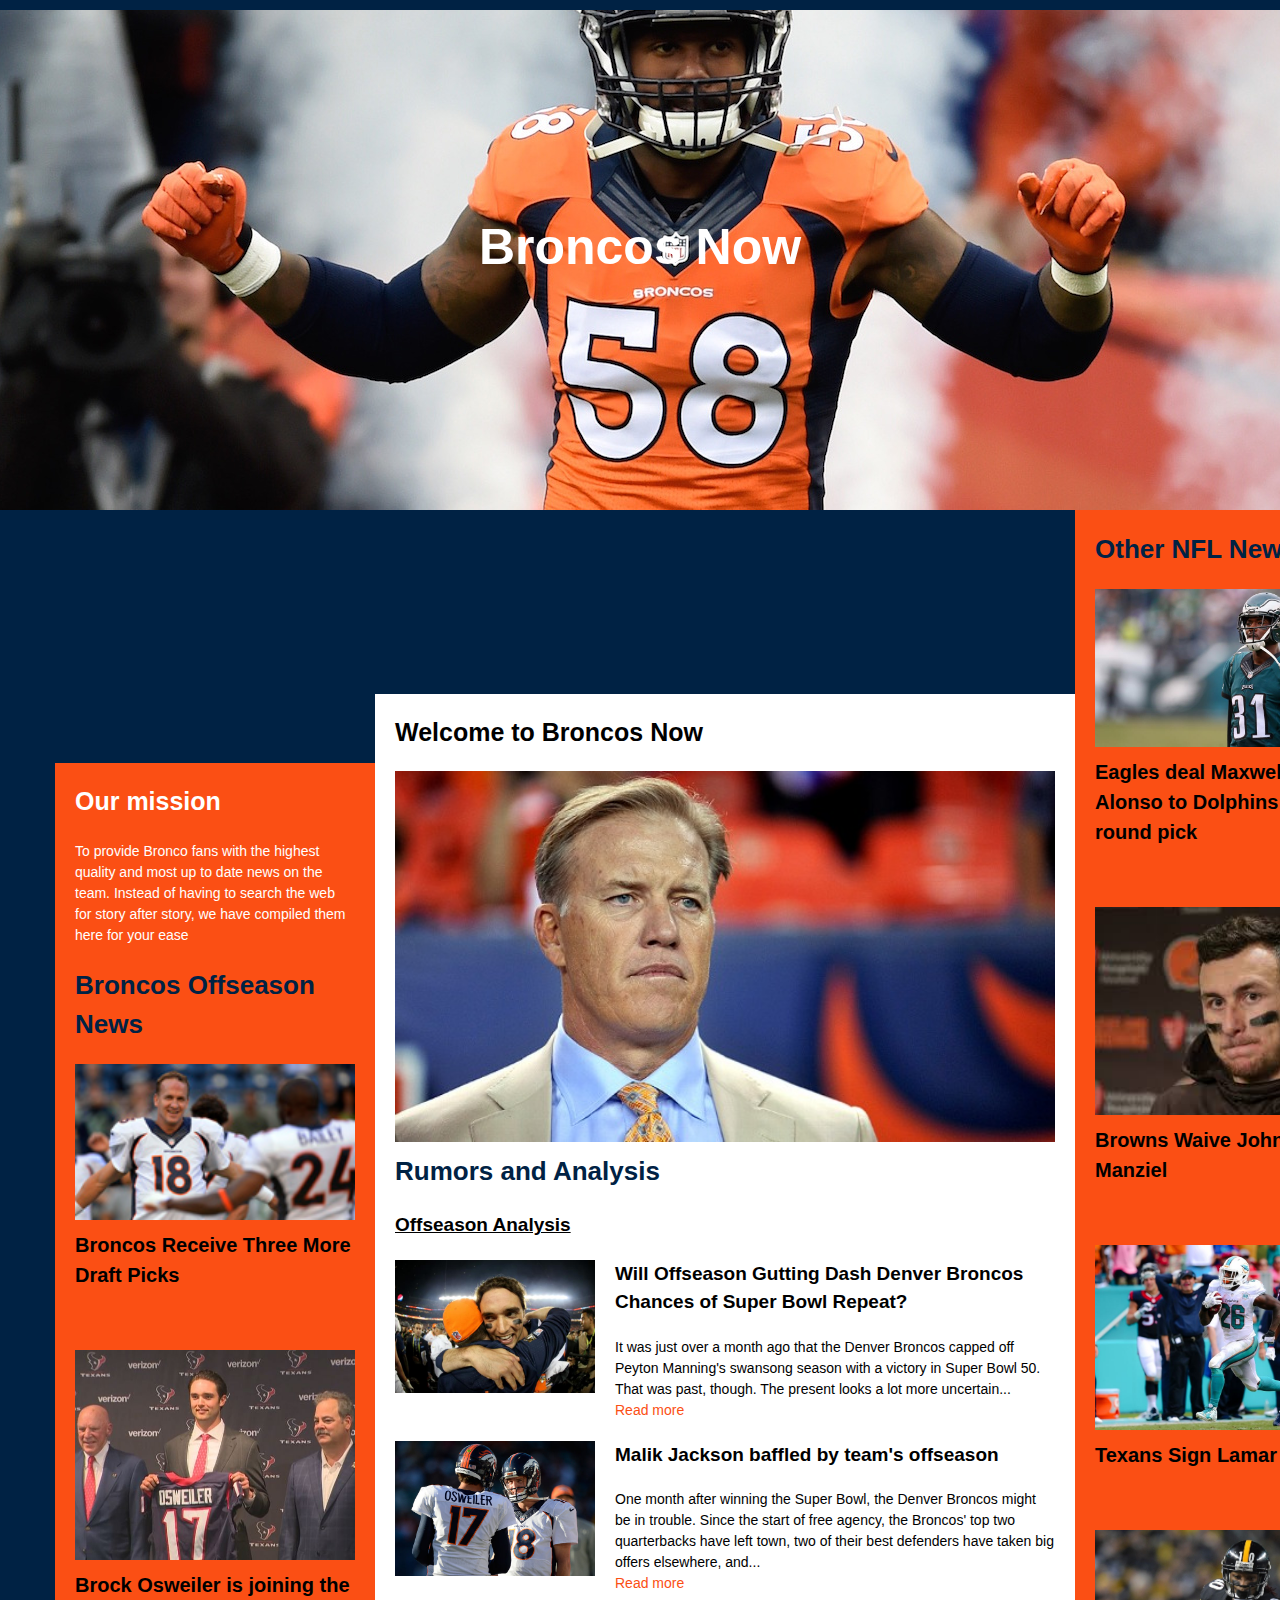
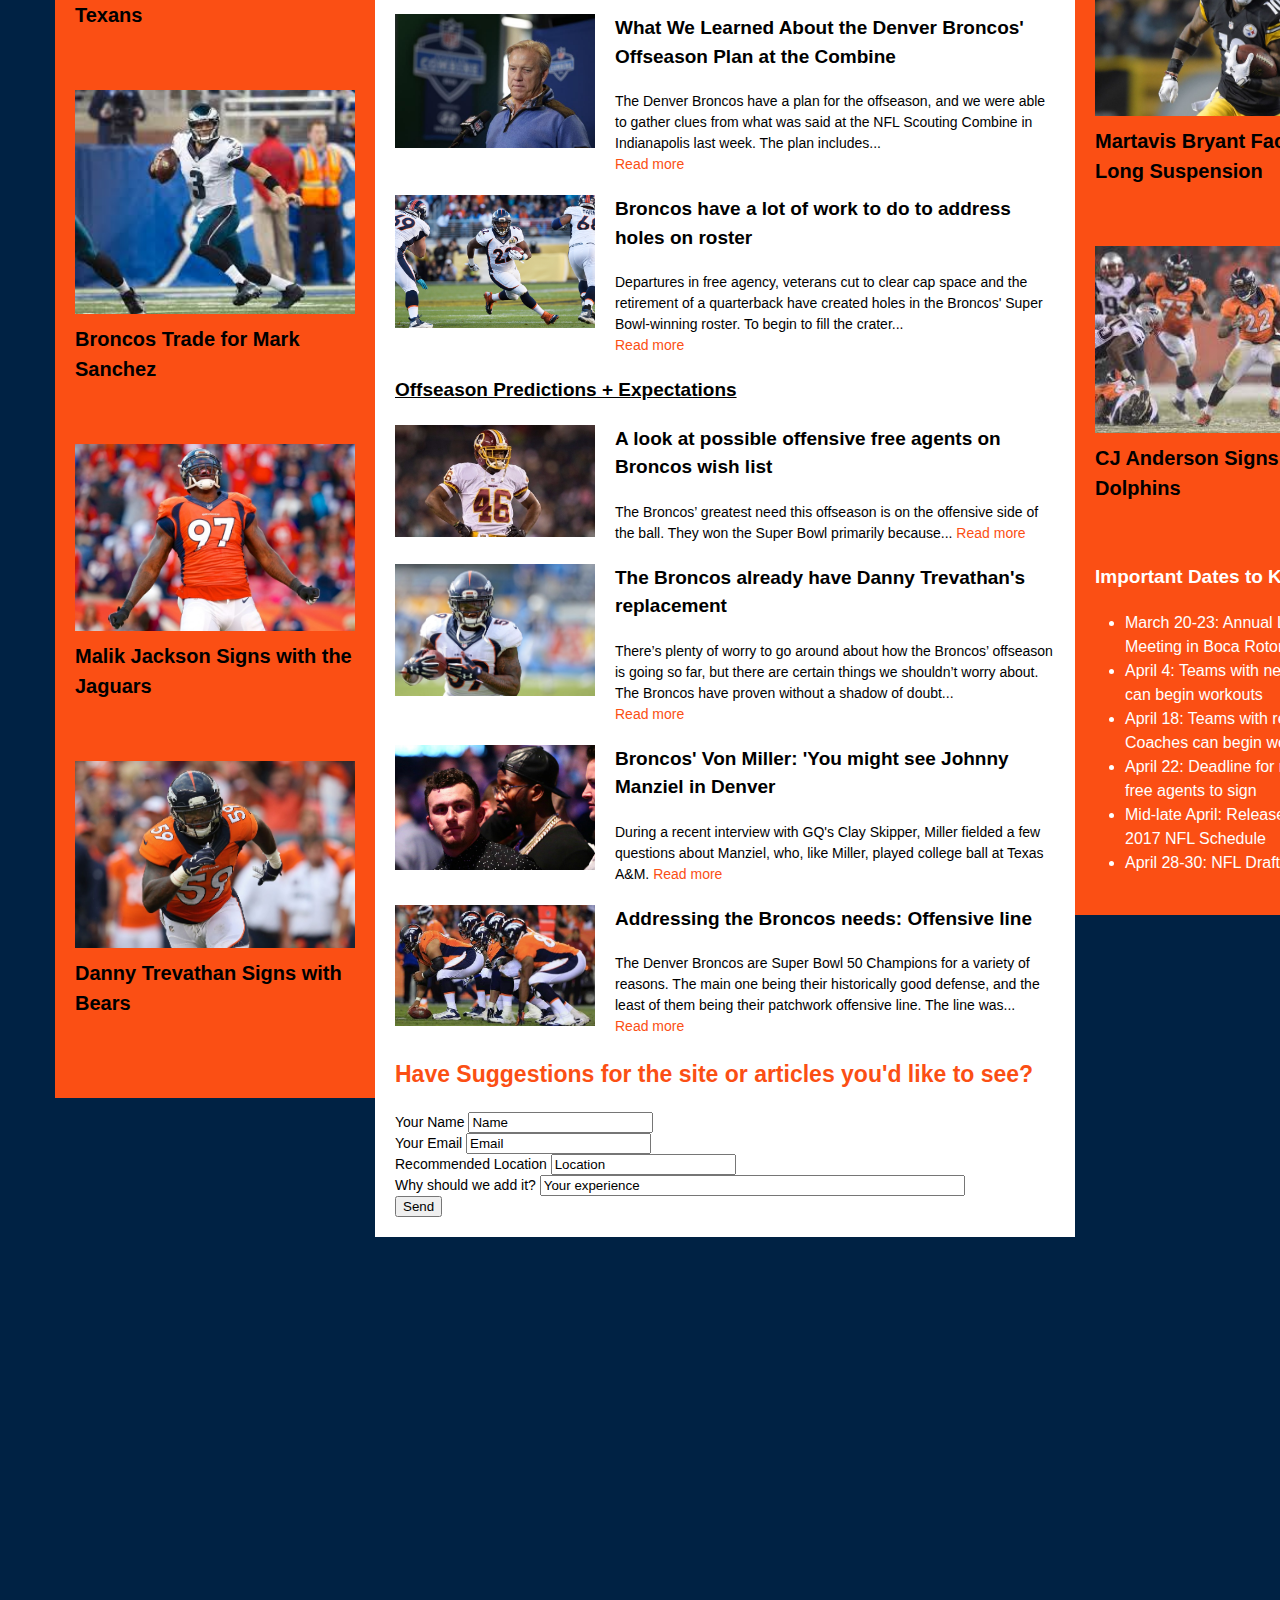
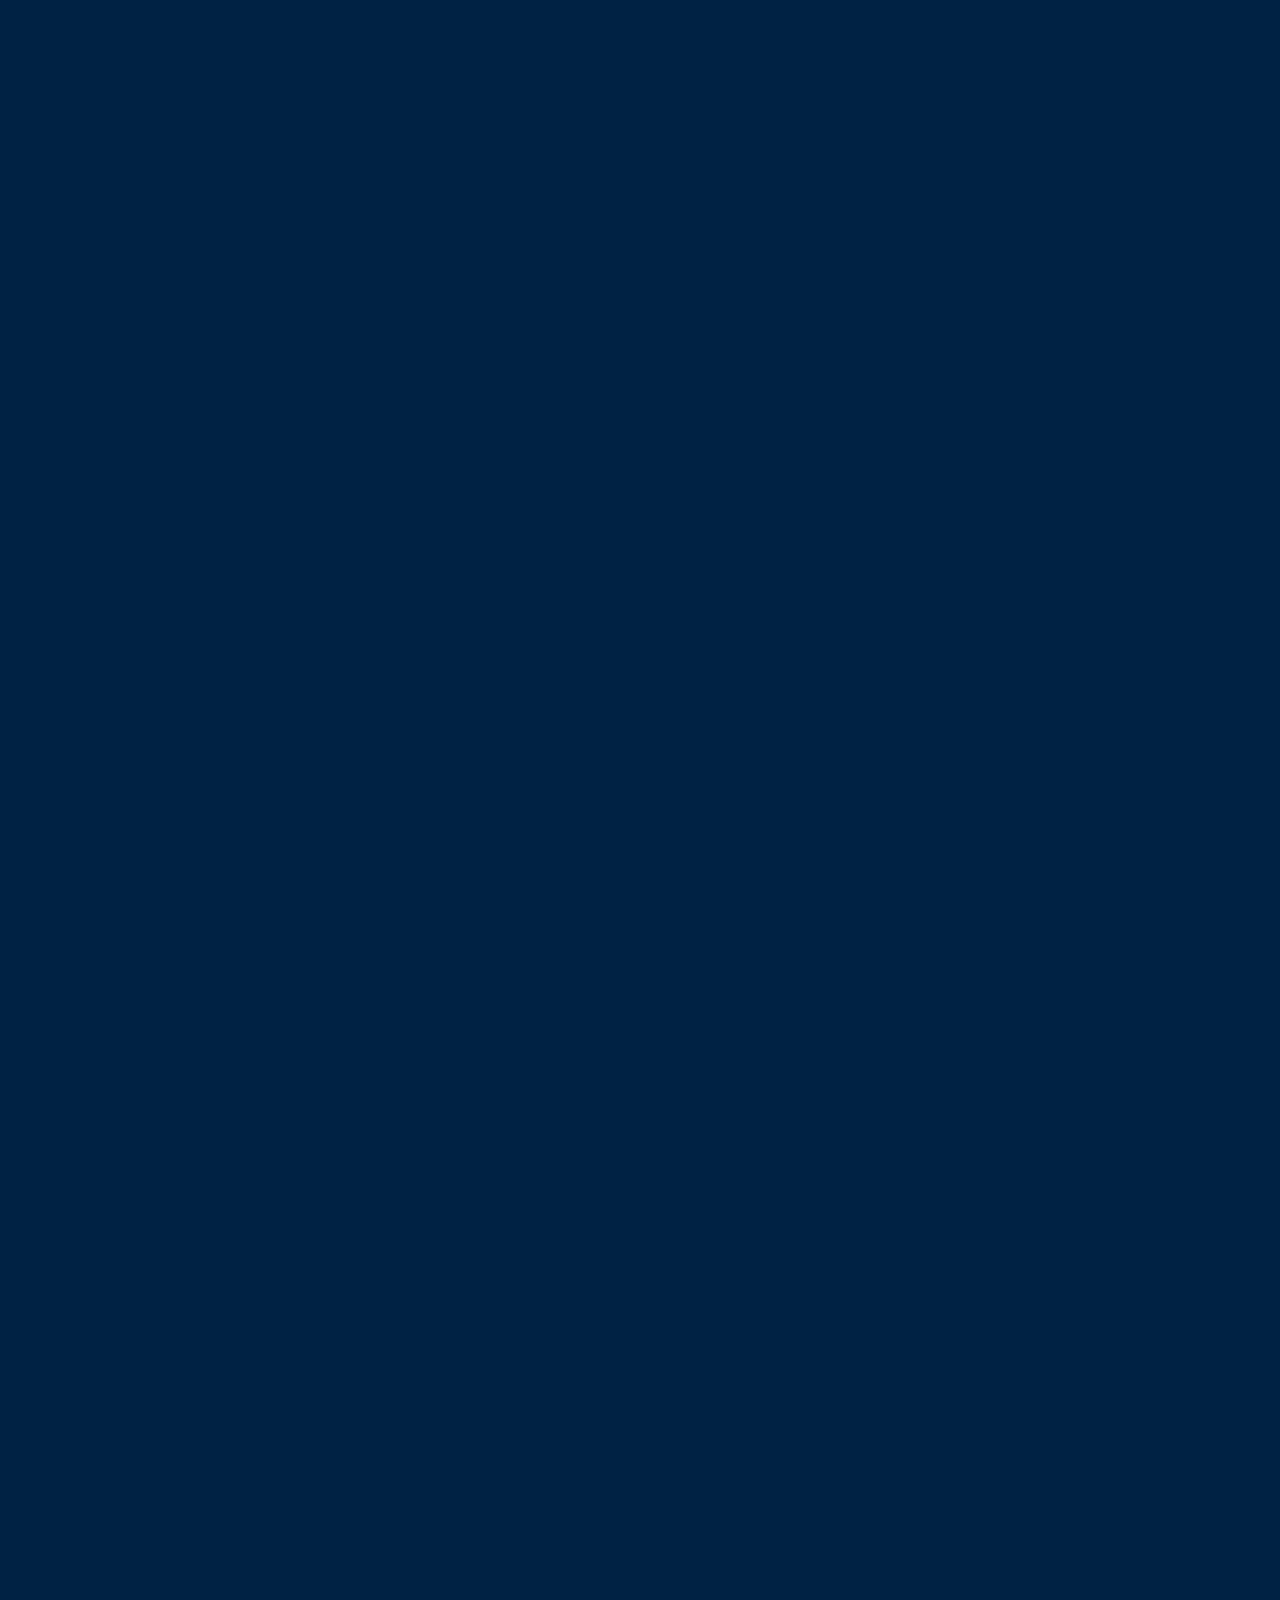
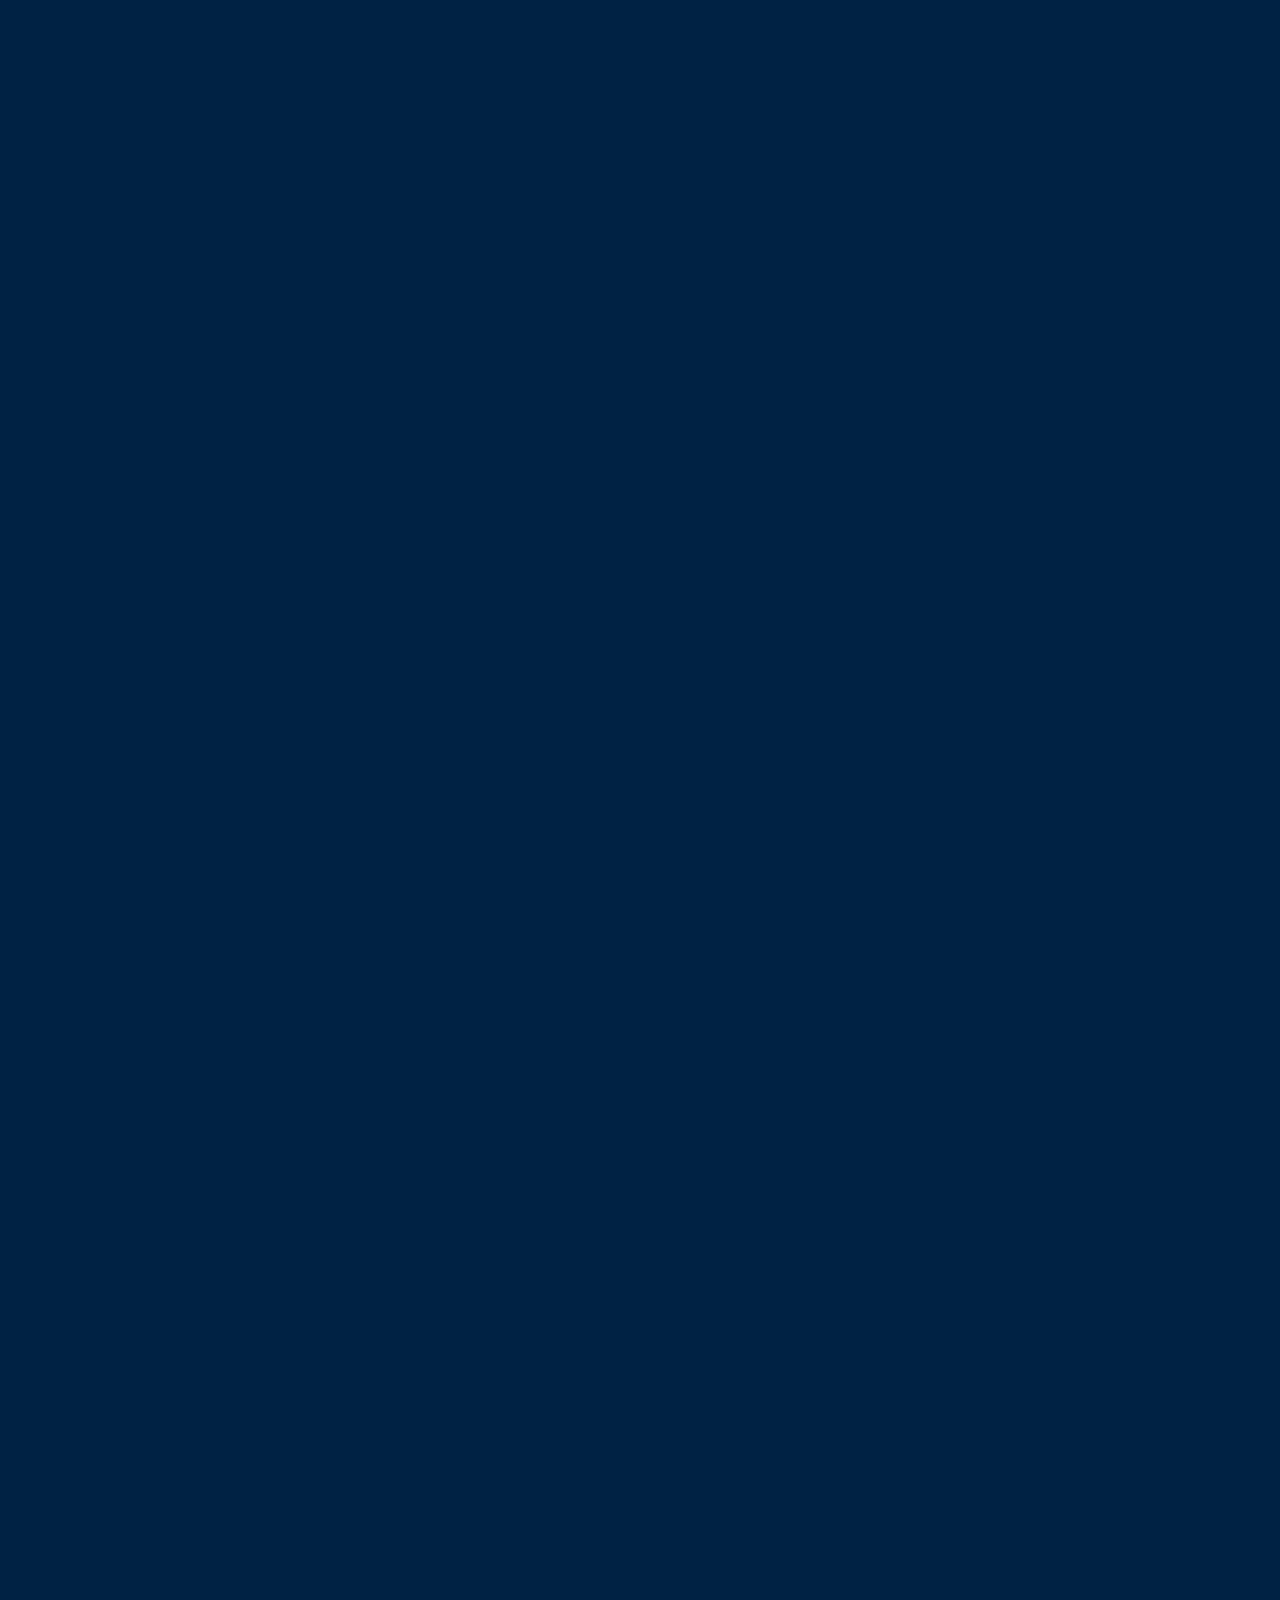
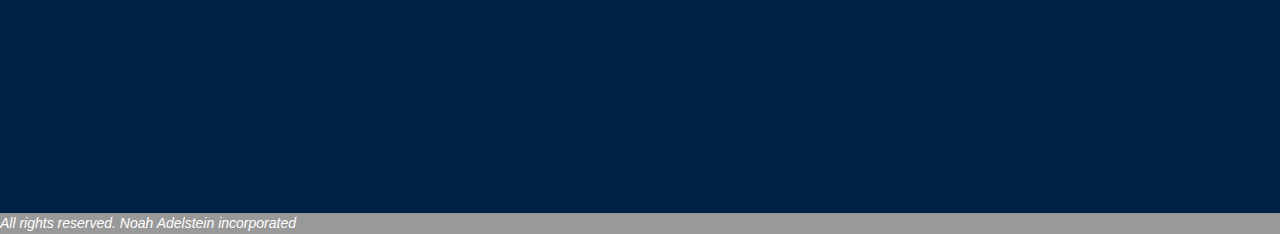
==== commit d80c7167: "commit" ====
--- a/index.html
+++ b/index.html
@@ -4,10 +4,15 @@
     <meta charset="UTF-8">
     <title>Noah Adelstein News Site</title>
     <header>
-      <h1>
+      <h1 id = "hello">
         <div class = "header" >
-    All you need to know about the Broncos
-    <iframe src="http://free.timeanddate.com/countdown/i53xdpxo/n75/cf12/cm0/cu4/ct0/cs0/ca0/co1/cr0/ss0/cacfff/cpc000/pct/tcfff/fs200/szw320/szh135/tatTime%20until%202016%20Broncos%20Kickoff/tacfff/tptTime%20since%20Event%20started%20in/tpc000/iso2016-09-15T00:00:00" allowTransparency="true" frameborder="0" width="570" height="97"></iframe>
+    Broncos Now
+    <div class = "frame">
+
+
+      <iframe src="http://free.timeanddate.com/countdown/i542712i/n75/cf12/cm0/cu4/ct0/cs0/ca0/co1/cr0/ss0/cacfb4f14/cpcfb4f14/pct/tcfff/fs175/szw320/szh135/tatTime%20Until%202016%20Broncos%20Kickoff/tacfb4f14/tptTime%20since%20Event%20started%20in/tpcfb4f14/iso2016-09-08T18:30:00" allowTransparency="true" frameborder="0" width="501" height="85"></iframe>
+
+  </div>
 <!-- http://www.timeanddate.com/clocks/freecountdown.html -->
     </header>
     </div>
@@ -28,110 +33,128 @@
       <!-- a box -->
       <div class="box grid_4" id = "col1">
 
+                <h2 id = "head">Other NFL News</h2>
+                <p id = "art1">
+                  <img src = "img/trade.jpg" id = "eagles">
+                  <strong>
+        <a href = "http://www.bleedinggreennation.com/2016/3/9/11185940/eagles-dolphins-trade-terms-nfl-draft-2016-first-round-pick-swap-miami-kiko-alonso-byron-maxwell" target = "_blank" > Eagles deal Maxwell and Alonso to Dolphins for 1st round pick </a>
+        </strong>
+
+                </p>
+                <p id = "art2">
+                  <img src = "img/johnny.jpeg" id = "johnny">
+                  <strong>
+        <a href = "http://www.nfl.com/news/story/0ap3000000642579/article/cleveland-browns-waive-qb-johnny-manziel" target = "_blank" > Browns Waive Johnny Manziel </a>
+        </strong>
+
+                </p>
+                <p id = "art3">
+                  <img src = "img/lamar.jpg" id = "lamar">
+                  <strong>
+        <a href = "http://www.cbssports.com/nfl/eye-on-football/25510567/texans-sign-lamar-miller-for-26m-continue-revamping-offense" target = "_blank" > Texans Sign Lamar Miller </a>
+        </strong>
+
+                </p>
+                <p id = "art4">
+                  <img src = "img/bryant.jpg" id = "bryant">
+                  <strong>
+        <a href = "http://abcnews.go.com/Sports/wireStory/steelers-wr-martavis-bryant-facing-year-long-suspension-37607098" target = "_blank" > Martavis Bryant Facing Year Long Suspension </a>
+        </strong>
+
+                </p>
+                <p id = "art5">
+                  <img src = "img/cj.jpeg" id = "cj">
+                  <strong>
+        <a href = "http://www.denverpost.com/broncos/ci_29621196/c-j-anderson-restricted-free-agent-visiting-dolphins" target = "_blank" > CJ Anderson Signs with Dolphins </a>
+        </strong>
+
+                </p>
+                <h4>
+                  Important Dates to Know
+                </h4>
+                <ul id = "dates">
+                  <li>
+                    March 20-23: Annual League Meeting in Boca Roton, FL
+                  </li>
+                  <li>
+                    April 4: Teams with new Coaches can begin workouts
+                  </li>
+                  <li>
+                    April 18: Teams with returning Coaches can begin workouts
+                  </li>
+                  <li>
+                    April 22: Deadline for restricted free agents to sign
+                  </li>
+                  <li>
+                    Mid-late April: Release of 2016-2017 NFL Schedule
+                  </li>
+                  <li>
+                    April 28-30: NFL Draft
+                  </li>
+                </ul>
+              </div> <!-- end box -->
+       <!-- end box -->
+
+      <!-- a box -->
+      <div class="box grid_4" id = "col2">
+
+        <div class = "start">
+      <h1 id = "dark">
+      Our mission
+      </h1>
+      <p>
+      To provide Bronco fans with the highest quality and most up to date news on the team.
+
+      Instead of having to search the web for story after story, we have compiled them here for your ease
+      </p>
+      </div>
         <h2 id = "head">Broncos Offseason News</h2>
         <p id = "art1">
           <img src = "img/manny.jpg" id = "manny">
           <strong>
-<a href = "http://www.denverpost.com/broncos/ci_29626871/broncos-receive-three-compensatory-picks-2016-draft" target = "_blank" > Broncos Receive Three More Draft Picks </a>
-</strong>
+      <a href = "http://www.denverpost.com/broncos/ci_29626871/broncos-receive-three-compensatory-picks-2016-draft" target = "_blank" > Broncos Receive Three More Draft Picks </a>
+      </strong>
 
         </p>
         <p id = "art2">
-          <img src = "img/brocky.jpg" id = "brock">
-          <strong>
-<a href = "16/3/9/11143754/brock-osweiler-signing-free-agent-texans-broncos" target = "_blank" > Brock Osweiler is joining the Texans </a>
-</strong>
+          <img src = "img/brocky.JPG" id = "brock">
+          <strong>
+      <a href = "16/3/9/11143754/brock-osweiler-signing-free-agent-texans-broncos" target = "_blank" > Brock Osweiler is joining the Texans </a>
+      </strong>
 
         </p>
         <p id = "art3">
           <img src = "img/sanchez.jpeg" id = "sanchez">
           <strong>
-<a href = "http://www.usatoday.com/story/sports/nfl/2016/03/11/mark-sanchez-denver-broncos-philadelphia-eagles/81649658/" target = "_blank" > Broncos Trade for Mark Sanchez </a>
-</strong>
+      <a href = "http://www.usatoday.com/story/sports/nfl/2016/03/11/mark-sanchez-denver-broncos-philadelphia-eagles/81649658/" target = "_blank" > Broncos Trade for Mark Sanchez </a>
+      </strong>
 
         </p>
         <p id = "art4">
           <img src = "img/malik.jpg" id = "malik">
           <strong>
-<a href = "http://www.sbnation.com/nfl/2016/3/8/11159480/malik-jackson-signing-contract-broncos-free-agency" target = "_blank" > Malik Jackson Signs with the Jaguars </a>
-</strong>
+      <a href = "http://www.sbnation.com/nfl/2016/3/8/11159480/malik-jackson-signing-contract-broncos-free-agency" target = "_blank" > Malik Jackson Signs with the Jaguars </a>
+      </strong>
 
         </p>
         <p id = "art5">
           <img src = "img/danny.jpg" id = "danny">
           <strong>
-<a href = "http://espn.go.com/nfl/story/_/id/14936839/linebacker-danny-trevathan-sign-chicago-bears" target = "_blank" > Danny Trevathan Signs with Bears </a>
-</strong>
-
-        </p>
-      </div> <!-- end box -->
-
-      <!-- a box -->
-      <div class="box grid_4" id = "col2">
-
-        <h2 id = "head">Other NFL News</h2>
-        <p id = "art1">
-          <img src = "img/trade.jpg" id = "eagles">
-          <strong>
-<a href = "http://www.bleedinggreennation.com/2016/3/9/11185940/eagles-dolphins-trade-terms-nfl-draft-2016-first-round-pick-swap-miami-kiko-alonso-byron-maxwell" target = "_blank" > Eagles deal Maxwell and Alonso to Dolphins for 1st round pick </a>
-</strong>
-
-        </p>
-        <p id = "art2">
-          <img src = "img/johnny.jpeg" id = "johnny">
-          <strong>
-<a href = "http://www.nfl.com/news/story/0ap3000000642579/article/cleveland-browns-waive-qb-johnny-manziel" target = "_blank" > Browns Waive Johnny Manziel </a>
-</strong>
-
-        </p>
-        <p id = "art3">
-          <img src = "img/lamar.jpg" id = "lamar">
-          <strong>
-<a href = "http://www.cbssports.com/nfl/eye-on-football/25510567/texans-sign-lamar-miller-for-26m-continue-revamping-offense" target = "_blank" > Texans Sign Lamar Miller </a>
-</strong>
-
-        </p>
-        <p id = "art4">
-          <img src = "img/bryant.jpg" id = "bryant">
-          <strong>
-<a href = "http://abcnews.go.com/Sports/wireStory/steelers-wr-martavis-bryant-facing-year-long-suspension-37607098" target = "_blank" > Martavis Bryant Facing Year Long Suspension </a>
-</strong>
-
-        </p>
-        <p id = "art5">
-          <img src = "img/cj.jpeg" id = "cj">
-          <strong>
-<a href = "http://www.denverpost.com/broncos/ci_29621196/c-j-anderson-restricted-free-agent-visiting-dolphins" target = "_blank" > CJ Anderson Signs with Dolphins </a>
-</strong>
-
-        </p>
-        <h4>
-          Important Dates to Know
-        </h4>
-        <ul id = "dates">
-          <li>
-            March 20-23: Annual League Meeting in Boca Roton, FL
-          </li>
-          <li>
-            April 4: Teams with new Coaches can begin workouts
-          </li>
-          <li>
-            April 18: Teams with returning Coaches can begin workouts
-          </li>
-          <li>
-            April 22: Deadline for restricted free agents to sign
-          </li>
-          <li>
-            Mid-late April: Release of 2016-2017 NFL Schedule
-          </li>
-          <li>
-            April 28-30: NFL Draft
-          </li>
-        </ul>
-      </div> <!-- end box -->
+      <a href = "http://espn.go.com/nfl/story/_/id/14936839/linebacker-danny-trevathan-sign-chicago-bears" target = "_blank" > Danny Trevathan Signs with Bears </a>
+      </strong>
+
+        </p>
+      </div>
+
+
+
+
 
       <!-- a box -->
       <div class="box grid_4" id = "col3" >
+        <h1 id = "col2top">
+        Welcome to Broncos Now
+        </h1>
         <img src="img/elway3.jpg">
         <h2 id = "head">Rumors and Analysis</h>
 <h4 id = "mini">
@@ -244,7 +267,35 @@
 <a href = "http://bsndenver.com/addressing-the-broncos-needs-offensive-line/" target = "_blank" id = "read"> Read more </a>
 
 </p>
-
+<h2 id = "formhead"> Have Suggestions for the site or articles you'd like to see? </h2>
+<!-- <form action="//formspree.io/your@email.com"
+      method="POST">
+    <input type="text" name="name">
+    <input type="email" name="_replyto">
+    <input type="submit" value="Send">
+</form> -->
+   <form action="//formspree.io/noadelstein@gmail.com" method="POST">
+        <div>
+          <label>Your Name</label>
+          <input type="text" name="Name" value="Name" required = "required">
+        </div>
+        <div>
+          <label>Your Email</label>
+          <input type="text" name="Email" value="Email" required = "required">
+        </div>
+        <div>
+          <label>Recommended Location</label>
+          <input type="text" name="Location" value="Location" required = "required">
+        </div>
+        <div>
+          <label>Why should we add it?</label>
+          <input type="text" name="Why?" value="Your experience" size = "50" required = "required">
+        </div>
+        <div>
+          <input type="submit" value="Send">
+        </div>
+        <!-- <input type="hidden" name="_next" value="http://noahadelstein.github.io/directoryStart/thankyou.html"/> -->
+      </form>
       </div> <!-- end box -->
 
     </section>
--- a/css/color.css
+++ b/css/color.css
@@ -8,7 +8,14 @@
   color: white;
   background-color: #002244;
 }
+.start {
+  color: white;
 
+  margin:
+}
+#formhead {
+  color: #FB4F14;
+}
 a {
   color: black;
   text-decoration: none;
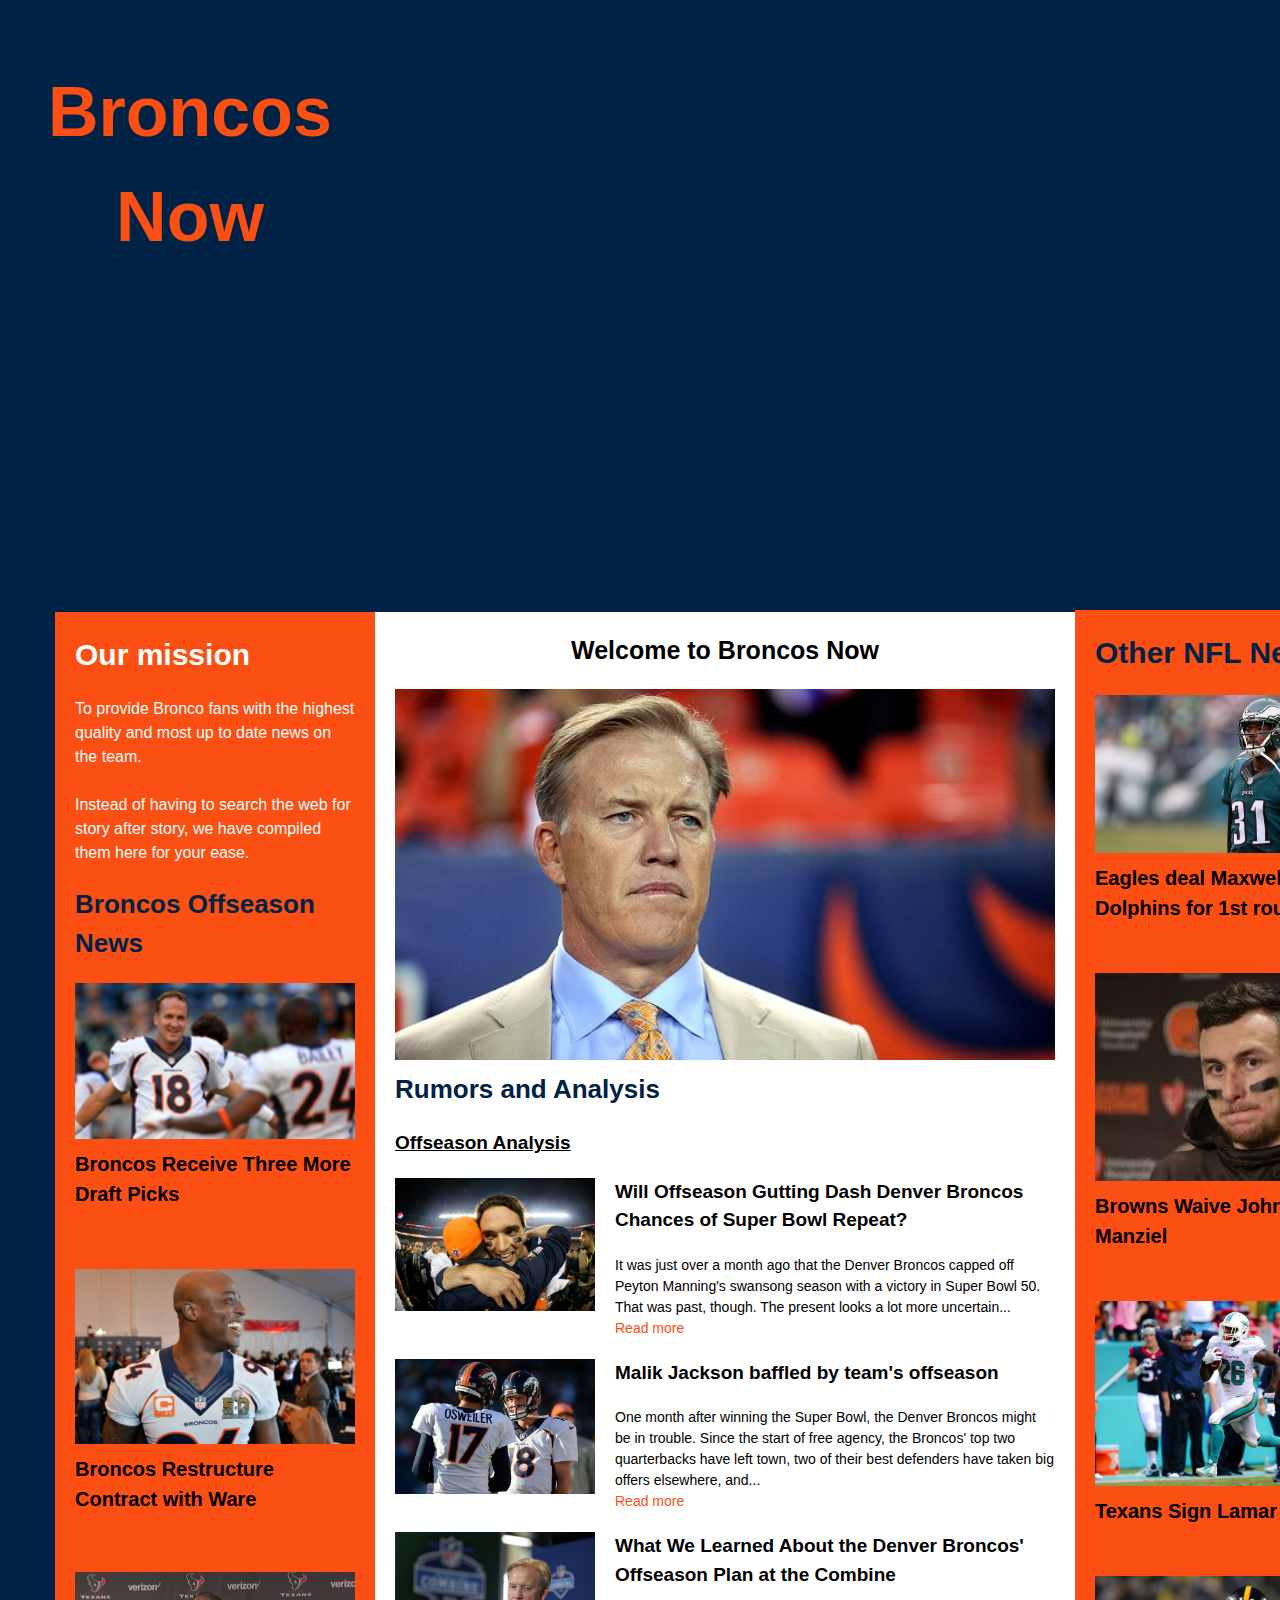
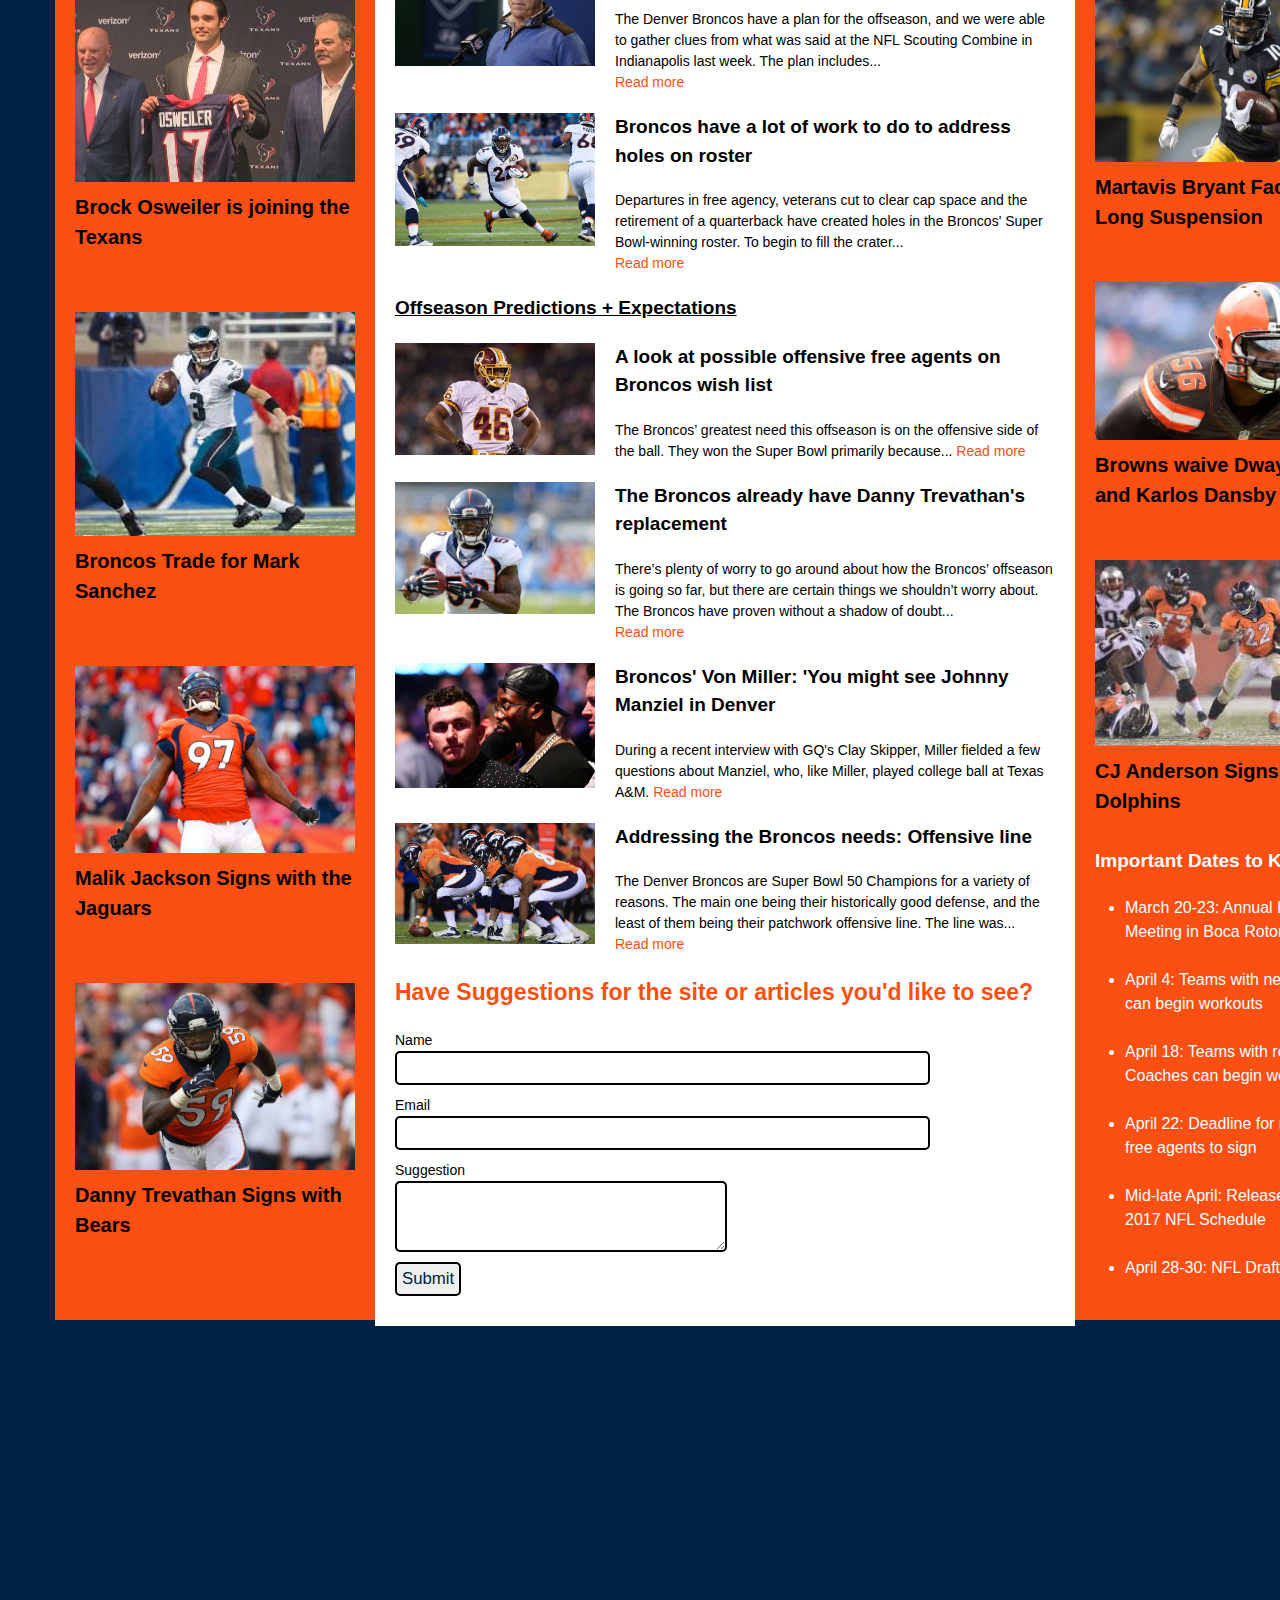
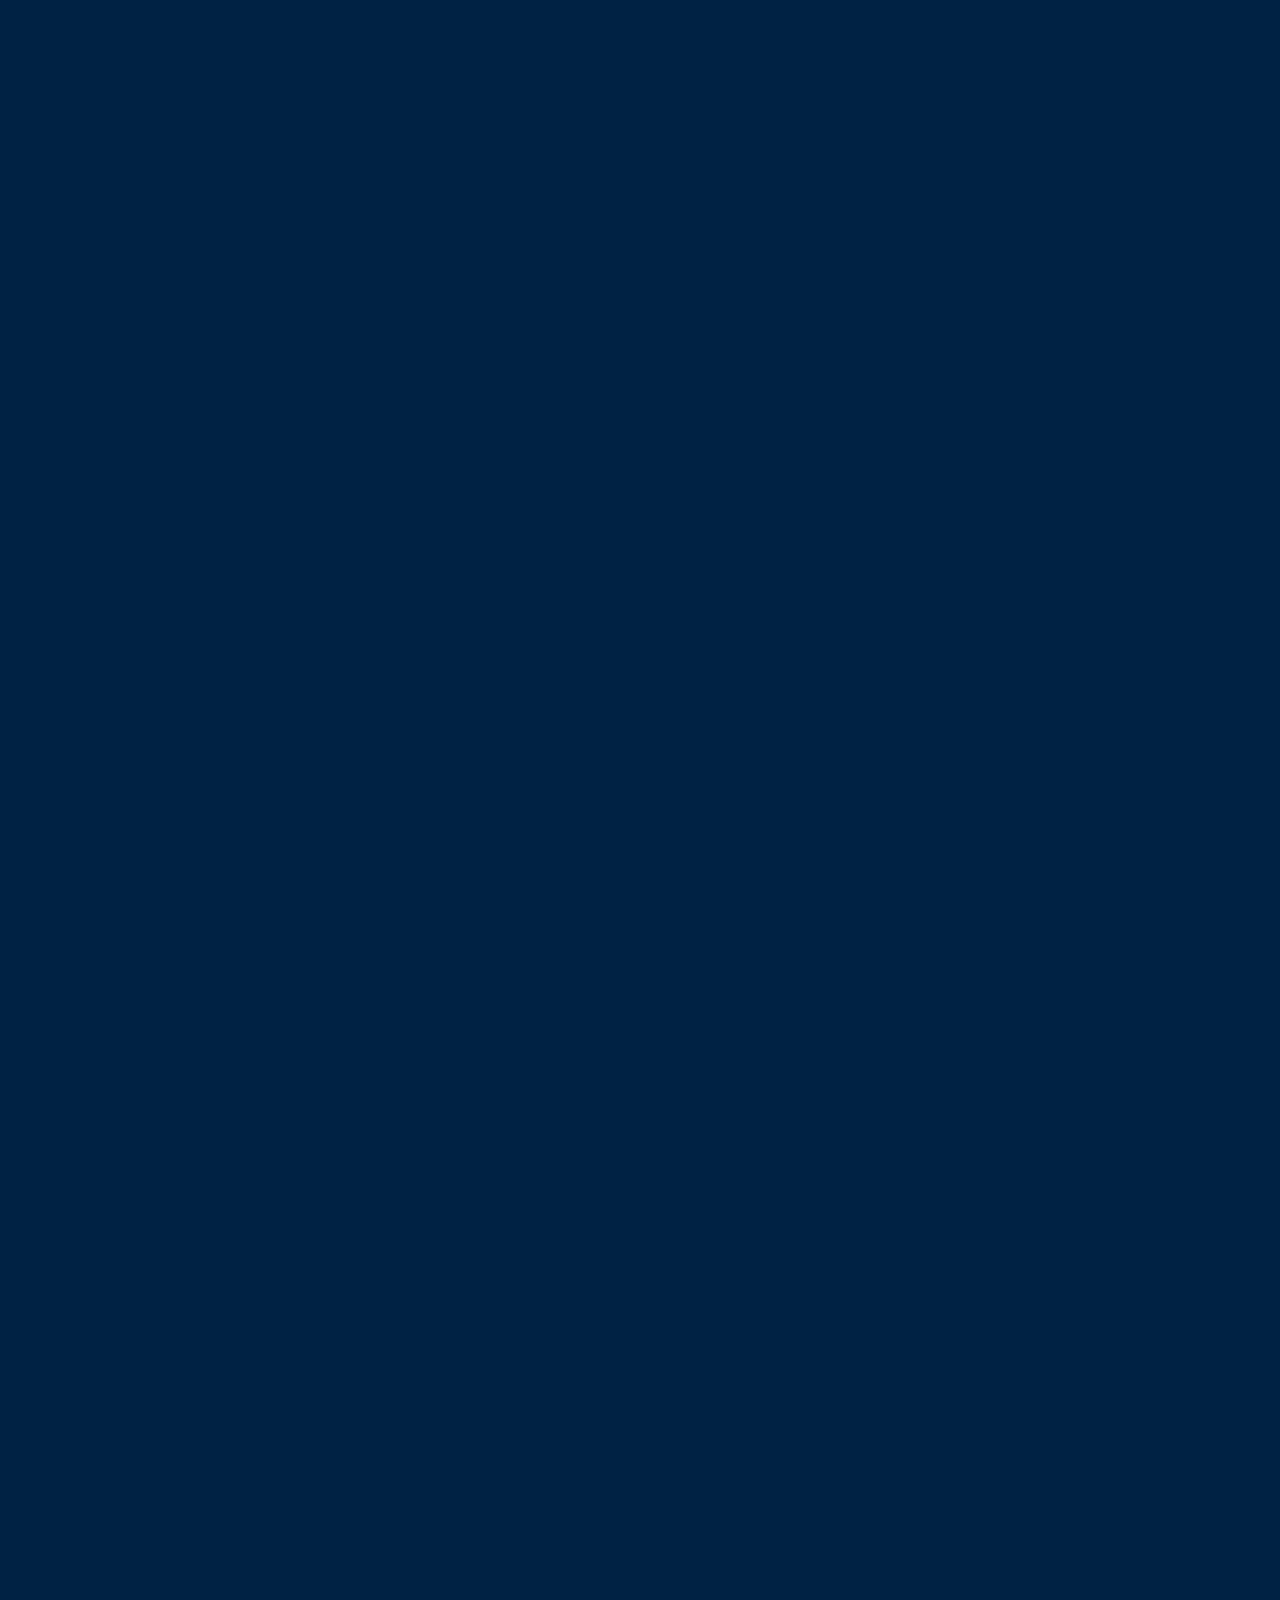
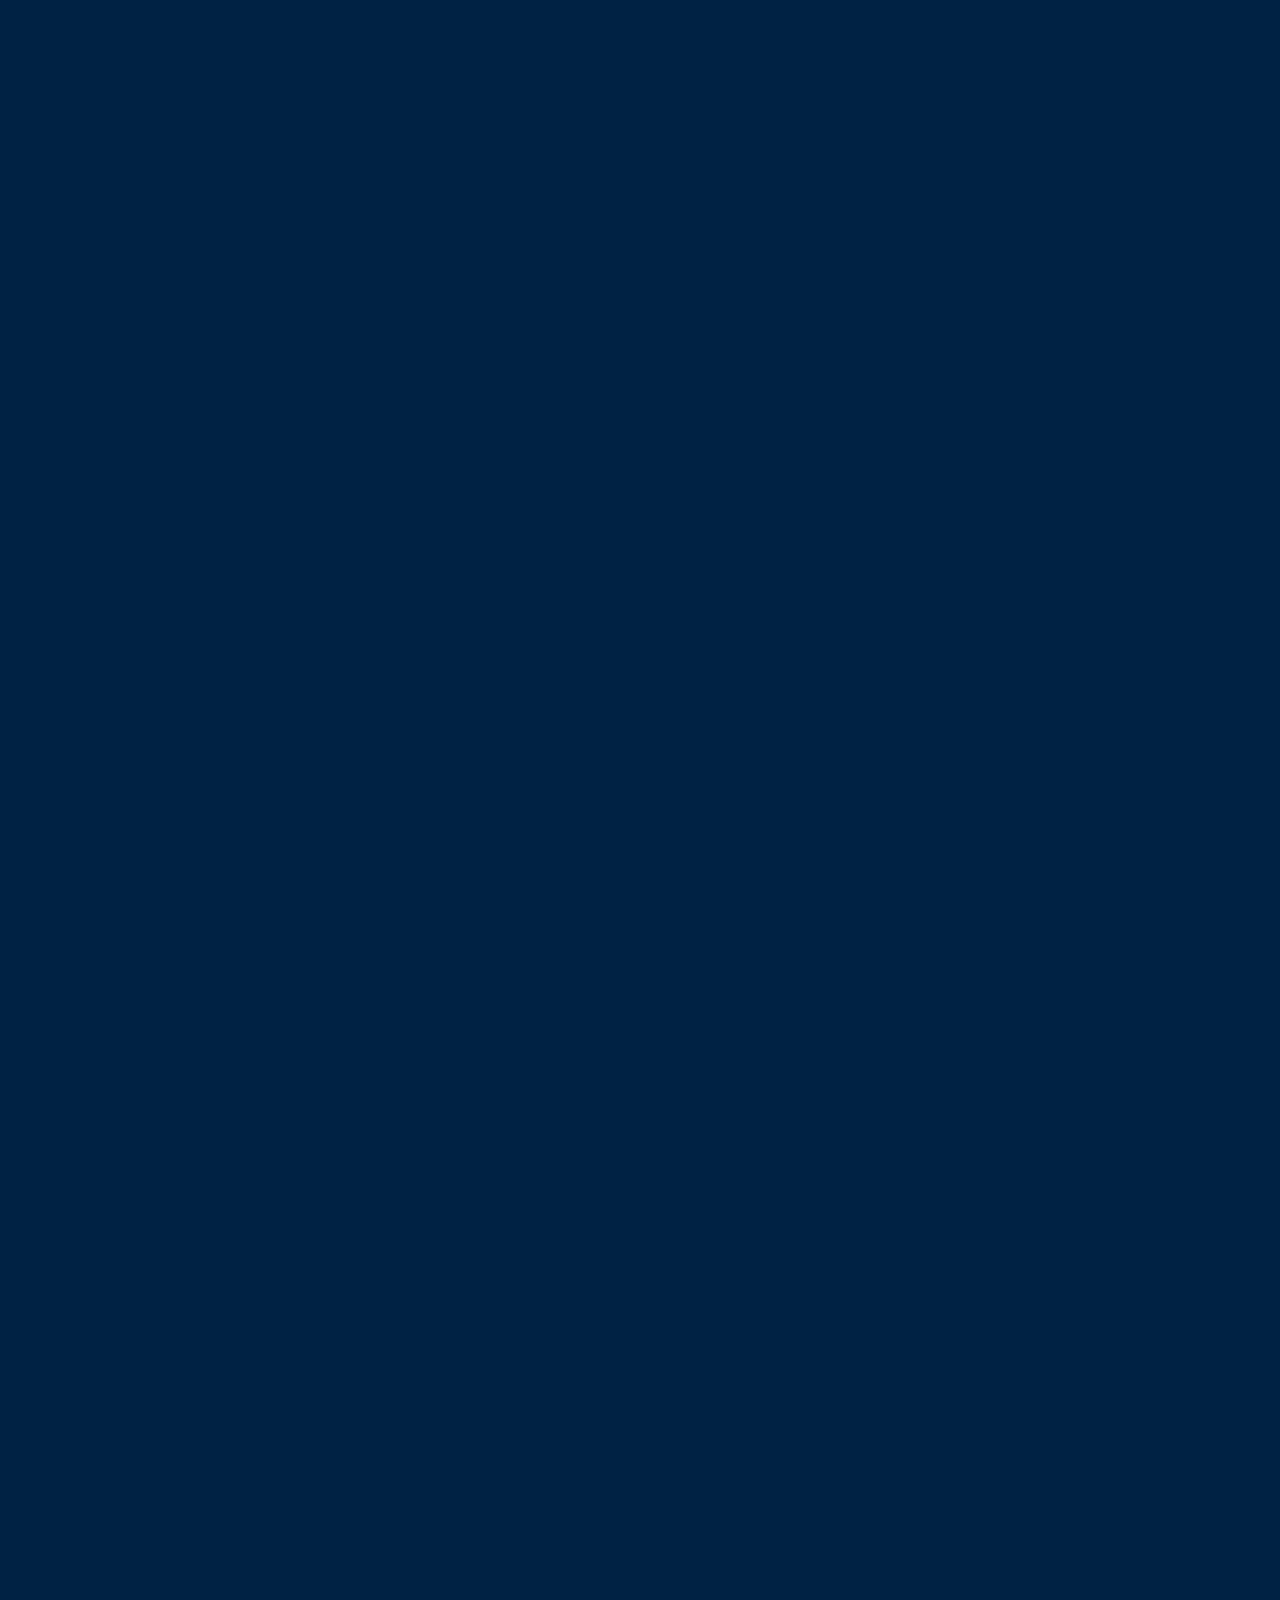
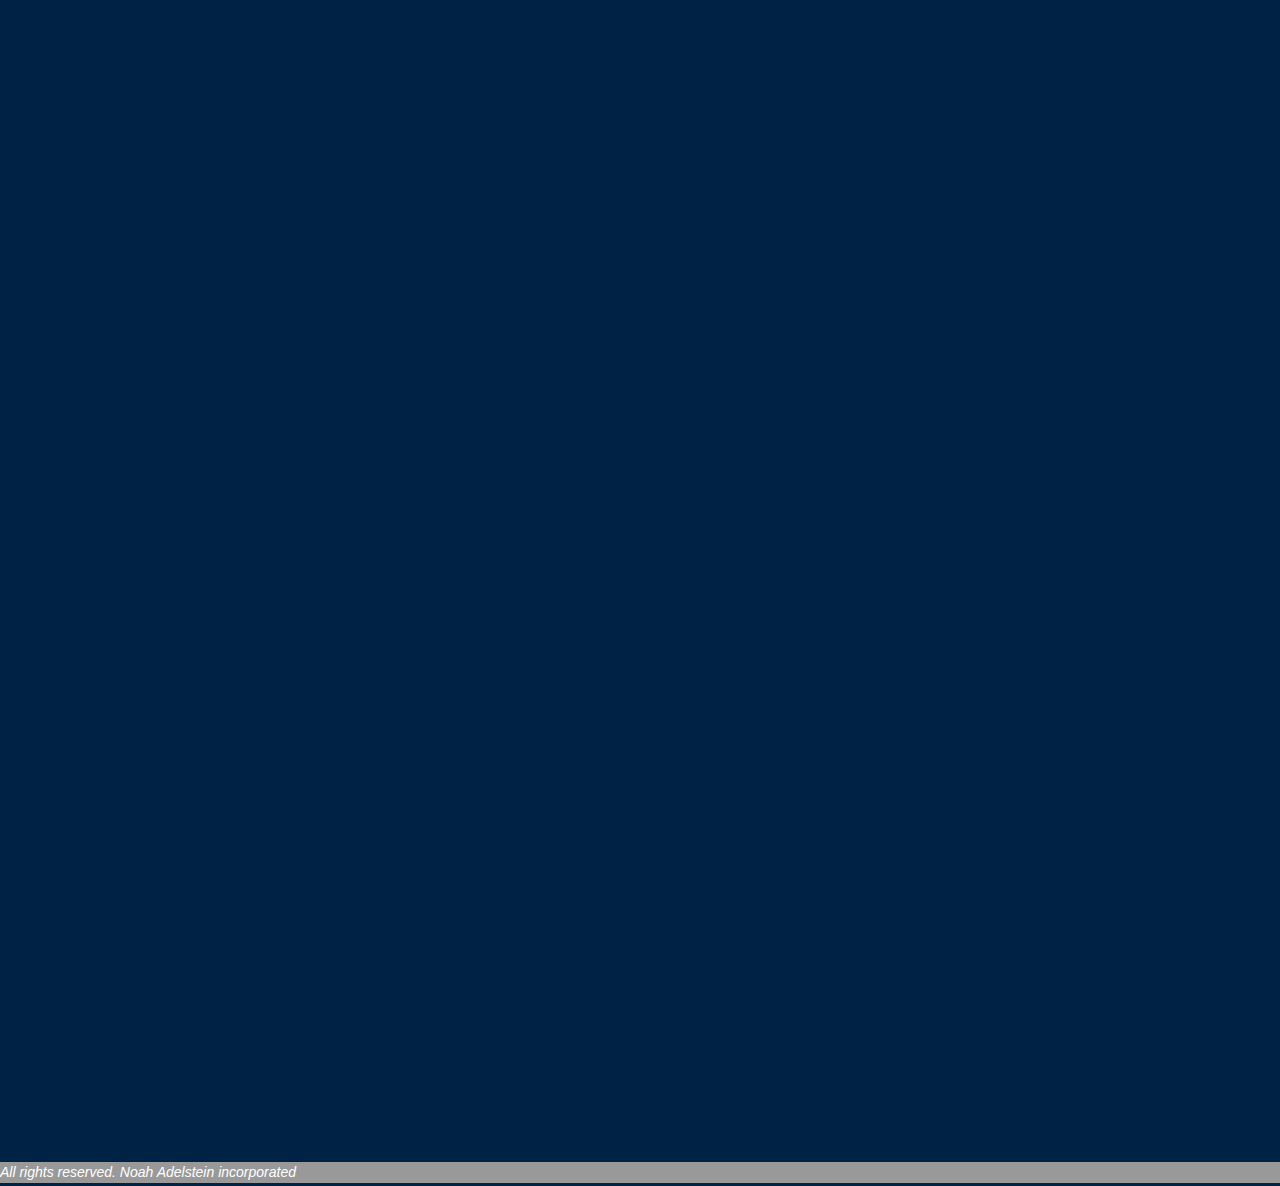
==== commit e3463f36: "edits" ====
--- a/index.html
+++ b/index.html
@@ -2,7 +2,7 @@
 <html lang="en-us">
   <head>
     <meta charset="UTF-8">
-    <title>Noah Adelstein News Site</title>
+    <title>Broncos News</title>
     <header>
       <h1 id = "hello">
         <div class = "header" >
@@ -33,36 +33,43 @@
       <!-- a box -->
       <div class="box grid_4" id = "col1">
 
-                <h2 id = "head">Other NFL News</h2>
-                <p id = "art1">
+                <h2 id = "Other">Other NFL News</h2>
+                <p id = "art7">
                   <img src = "img/trade.jpg" id = "eagles">
                   <strong>
-        <a href = "http://www.bleedinggreennation.com/2016/3/9/11185940/eagles-dolphins-trade-terms-nfl-draft-2016-first-round-pick-swap-miami-kiko-alonso-byron-maxwell" target = "_blank" > Eagles deal Maxwell and Alonso to Dolphins for 1st round pick </a>
-        </strong>
-
-                </p>
-                <p id = "art2">
+        <a href = "http://www.bleedinggreennation.com/2016/3/9/11185940/eagles-dolphins-trade-terms-nfl-draft-2016-first-round-pick-swap-miami-kiko-alonso-byron-maxwell" target = "_blank" > Eagles deal Maxwell to Dolphins for 1st round pick </a>
+        </strong>
+
+                </p>
+                <p id = "art8">
                   <img src = "img/johnny.jpeg" id = "johnny">
                   <strong>
         <a href = "http://www.nfl.com/news/story/0ap3000000642579/article/cleveland-browns-waive-qb-johnny-manziel" target = "_blank" > Browns Waive Johnny Manziel </a>
         </strong>
 
                 </p>
-                <p id = "art3">
+                <p id = "art9">
                   <img src = "img/lamar.jpg" id = "lamar">
                   <strong>
         <a href = "http://www.cbssports.com/nfl/eye-on-football/25510567/texans-sign-lamar-miller-for-26m-continue-revamping-offense" target = "_blank" > Texans Sign Lamar Miller </a>
         </strong>
 
                 </p>
-                <p id = "art4">
+                <p id = "art10">
                   <img src = "img/bryant.jpg" id = "bryant">
                   <strong>
         <a href = "http://abcnews.go.com/Sports/wireStory/steelers-wr-martavis-bryant-facing-year-long-suspension-37607098" target = "_blank" > Martavis Bryant Facing Year Long Suspension </a>
         </strong>
 
                 </p>
-                <p id = "art5">
+                <p id = "art11">
+                  <img src = "img/bowe.jpeg" id = "bowe">
+                  <strong>
+        <a href = "http://espn.go.com/nfl/story/_/id/14987266/cleveland-browns-cut-leading-tackler-karlos-dansby-wide-receiver-dwayne-bowe" target = "_blank" > Browns waive Dwayne Bowe and Karlos Dansby </a>
+        </strong>
+
+                </p>
+                <p id = "art12">
                   <img src = "img/cj.jpeg" id = "cj">
                   <strong>
         <a href = "http://www.denverpost.com/broncos/ci_29621196/c-j-anderson-restricted-free-agent-visiting-dolphins" target = "_blank" > CJ Anderson Signs with Dolphins </a>
@@ -76,18 +83,35 @@
                   <li>
                     March 20-23: Annual League Meeting in Boca Roton, FL
                   </li>
+                  <br />
                   <li>
                     April 4: Teams with new Coaches can begin workouts
-                  </li>
+
+                  <!-- <ul>
+                    <li>
+                      Find the list of teams with new coaches
+                      <a href = "http://www.nfl.com/news/story/0ap3000000625380/article/ranking-each-nfl-offseason-coaching-hire" target = "_blank" id = "whitee"> here </a>
+                    </li>
+                  </ul> -->
+                  </li>
+                  <br />
                   <li>
                     April 18: Teams with returning Coaches can begin workouts
                   </li>
+                  <br />
                   <li>
                     April 22: Deadline for restricted free agents to sign
-                  </li>
+                    <!-- <ul>
+                      <li>
+                        <a href = "http://www.nfl.com/freeagency#tab=rankings" target = "_blank" id = "whitee"> Free Agents Left </a>
+                      </li>
+                    </ul> -->
+                  </li>
+                  <br />
                   <li>
                     Mid-late April: Release of 2016-2017 NFL Schedule
                   </li>
+                  <br />
                   <li>
                     April 28-30: NFL Draft
                   </li>
@@ -102,10 +126,11 @@
       <h1 id = "dark">
       Our mission
       </h1>
-      <p>
+      <p id = "mission">
       To provide Bronco fans with the highest quality and most up to date news on the team.
-
-      Instead of having to search the web for story after story, we have compiled them here for your ease
+<br />
+<br />
+      Instead of having to search the web for story after story, we have compiled them here for your ease.
       </p>
       </div>
         <h2 id = "head">Broncos Offseason News</h2>
@@ -113,6 +138,13 @@
           <img src = "img/manny.jpg" id = "manny">
           <strong>
       <a href = "http://www.denverpost.com/broncos/ci_29626871/broncos-receive-three-compensatory-picks-2016-draft" target = "_blank" > Broncos Receive Three More Draft Picks </a>
+      </strong>
+
+        </p>
+        <p id = "art6">
+          <img src = "img/ware.jpg" id = "demarcus">
+          <strong>
+      <a href = "http://www.cbssports.com/nfl/eye-on-football/25514869/reports-broncos-demarcus-ware-agree-to-restructure-contract" target = "_blank" > Broncos Restructure Contract with Ware </a>
       </strong>
 
         </p>
@@ -276,25 +308,23 @@
 </form> -->
    <form action="//formspree.io/noadelstein@gmail.com" method="POST">
         <div>
-          <label>Your Name</label>
-          <input type="text" name="Name" value="Name" required = "required">
+          <label>Name</label>
+          <input type="text" name="Name" value="" size = "50" required = "required">
         </div>
         <div>
-          <label>Your Email</label>
-          <input type="text" name="Email" value="Email" required = "required">
+          <label>Email</label>
+          <input type="text" name="Email" value="" size = "50" required = "required">
         </div>
         <div>
-          <label>Recommended Location</label>
-          <input type="text" name="Location" value="Location" required = "required">
+          <label>Suggestion</label>
+          <br />
+            <textarea name="Questions/Suggestions" cols = "30" rows = "3" size = "50" required = "required" >  </textarea>
         </div>
-        <div>
-          <label>Why should we add it?</label>
-          <input type="text" name="Why?" value="Your experience" size = "50" required = "required">
+
+        <div class = "submit">
+          <input type="submit" value="Submit">
         </div>
-        <div>
-          <input type="submit" value="Send">
-        </div>
-        <!-- <input type="hidden" name="_next" value="http://noahadelstein.github.io/directoryStart/thankyou.html"/> -->
+        <input type="hidden" name="_next" value="http://noahadelstein.github.io/NewsSite/thankyou.html"/>
       </form>
       </div> <!-- end box -->
 
--- a/css/custom.css
+++ b/css/custom.css
@@ -1,19 +1,58 @@
 .header {
-  width: 100% auto;height: 500px;
-  background-image: url(../img/header.jpg);
+  width: 100% auto;height: 600px;
+  background-image: url(../img/header1.png);
+  opacity: inherit;
   background-repeat: no-repeat;
   background-position: center;
   background-color: inherit;
-  color: white;
-  font-size: 50px;
-  padding-top: 200px;
+  color: #FB4F14;
+  font-size: 70px;
+  padding-top: 50px;
+  padding-right: 900px;
+
+}
+input, textarea{
+  font-size: 120%;
+  color: #002244;
+  border: 2px solid black;
+  border-radius: 5px;
+  padding: 5px 5px 5px 5px;
+  display: block;
+  margin-bottom: 10px;
+}
+input:focus, input:hover, textarea:hover, textarea:focus {
+  background-color: #FB4F14;
+  border: 2px solid black;
+}
+#col2top {
+  text-align: center;
+  font-weight: bold;
+}
+.frame {
+  padding-left: 935px;
+padding-top: 280px;
+  z-index: 100;
+}
+.dark {
+  font-weight: bold;
+
+}
+#Other {
+  color: #002244;
+  font-size: 30px;
+}
+#dark {
+  font-size: 30px;
+}
+#hello {
+
 
 }
 background-repeat: no-repeat;
 background-position: center 400px;
 html, body {
     margin: 0;
-    height: 100%;
+    /*height: 100%;*/
     width: 100%;
     z-index: 99;
 }
@@ -44,7 +83,40 @@
     font-size: 20px;
 padding-bottom: 40px;
 }
+#art6 {
+    font-size: 20px;
+padding-bottom: 38px;
+}
+#art7 {
+  font-size: 20px;
+  padding-bottom: 30px;
+}
 
+#art8 {
+    font-size: 20px;
+padding-bottom: 30px;
+}
+#art9 {
+  font-size: 20px;
+
+padding-bottom: 30px;
+}
+
+#art10{
+    font-size: 20px;
+padding-bottom: 30px;
+}
+#art11 {
+    font-size: 20px;
+padding-bottom: 30px;
+}
+#art12 {
+    font-size: 20px;
+padding-bottom: 11px;
+}
+#mission {
+  font-size: 16px;
+}
 #head {
   color: #002244;
   font-size: 26px;
--- a/css/960.css
+++ b/css/960.css
@@ -113,17 +113,17 @@
 }
 #col2 {
 position: relative;
-bottom: 1772px;
+bottom: 2328px;
   width: 320px;
     margin-left: 45px;
 }
 #col3 {
 position: relative;
-bottom: 3776px;
+bottom: 4636px;
   width: 700px;
     margin-left: 365px;
 }
-
+/*200 for 2 and 30 for 3*/
 
 /* `Grid >> 16 Columns
 ----------------------------------------------------------------------------------------------------*/
--- a/css/color.css
+++ b/css/color.css
@@ -12,6 +12,9 @@
   color: white;
 
   margin:
+}
+#whitee {
+  color: #002244;
 }
 #formhead {
   color: #FB4F14;
--- a/css/layout.css
+++ b/css/layout.css
@@ -8,7 +8,9 @@
 
 body {
   padding-top: 10px;
-  position: absolute; top: 0; left: 0; height: 100%; width: 100%;
+  position: absolute; top: 0; left: 0;  width: 100%;
+   padding-bottom: 0px;
+   height: 1000px;
 }
 .box {
 
@@ -28,3 +30,7 @@
 .header {
   text-align:center;
 }
+html {
+
+ /*min-height: 100%;*/
+}
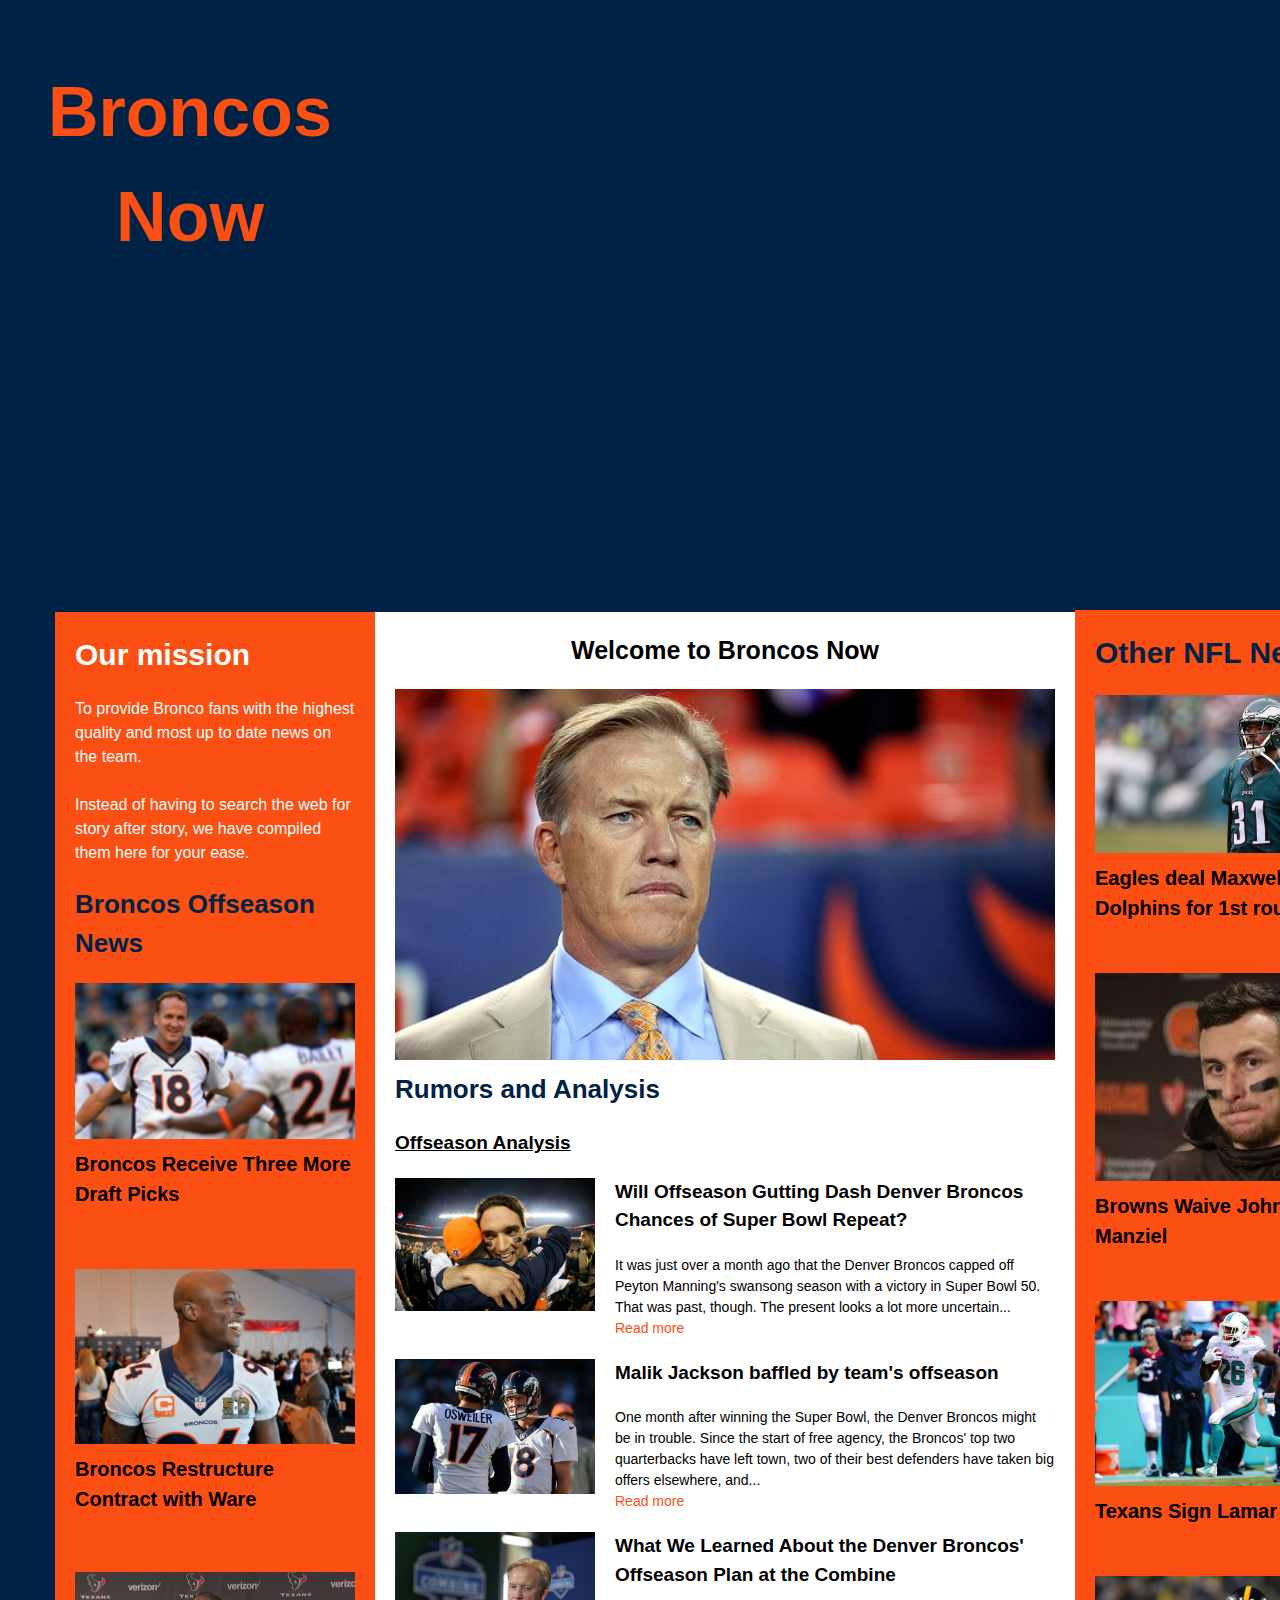
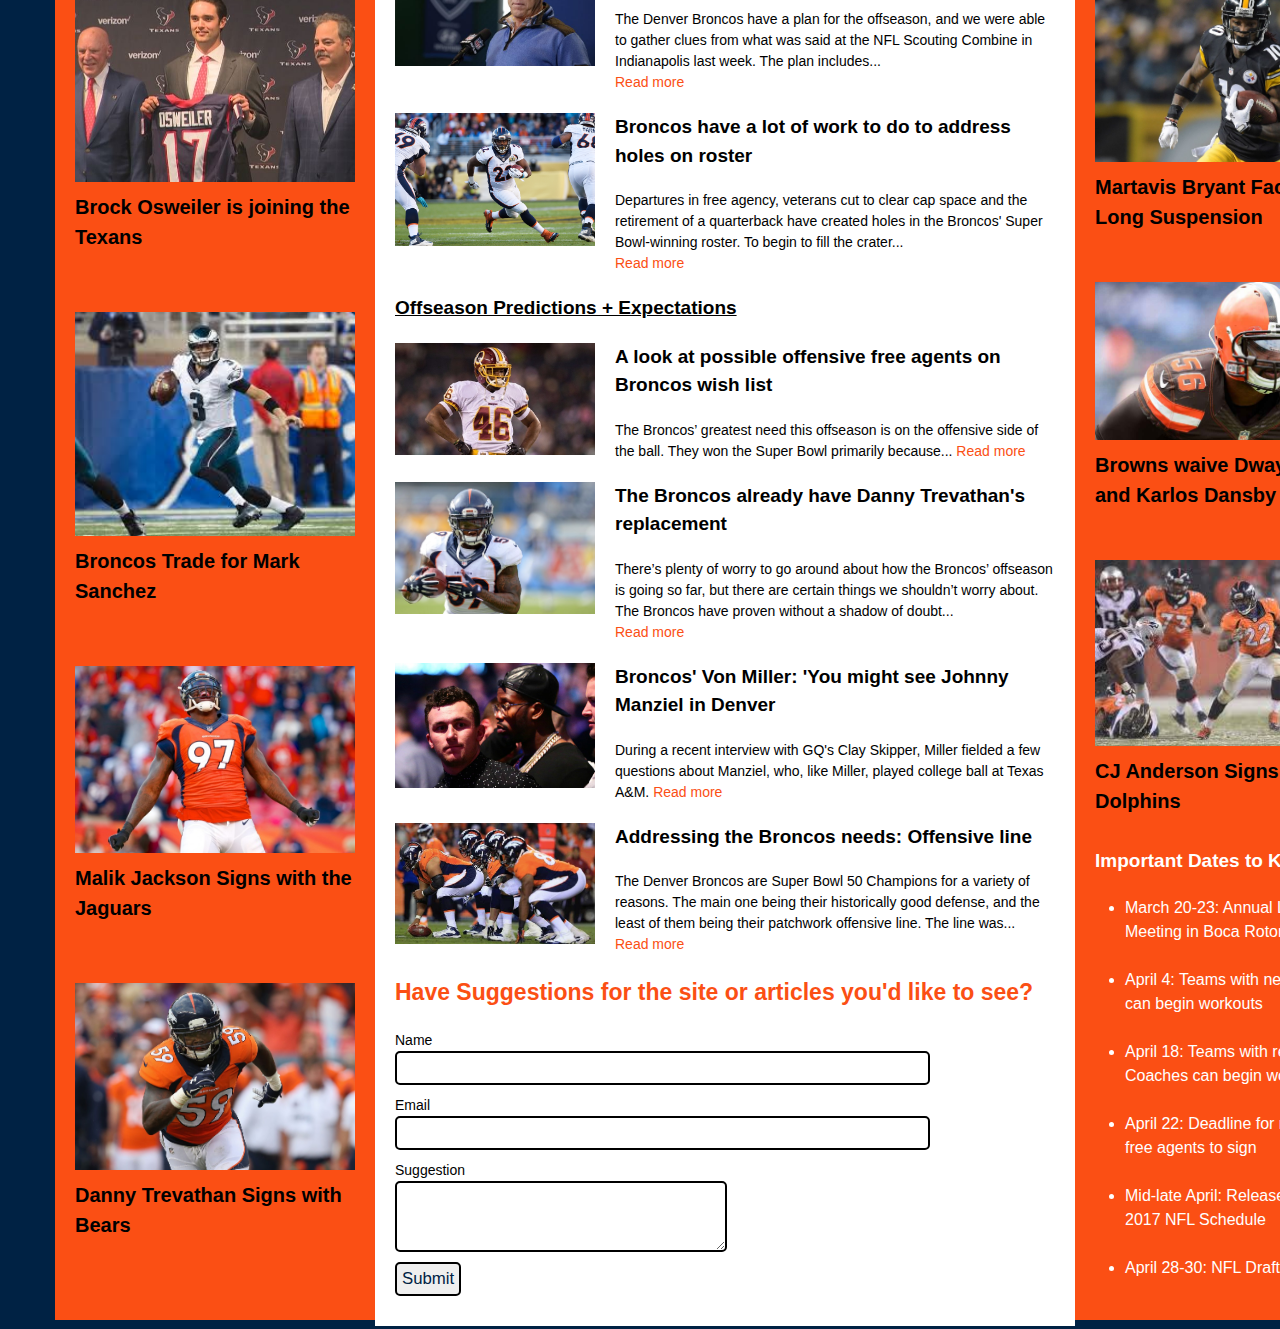
==== commit aa7fa8c8: "edits" ====
--- a/index.html
+++ b/index.html
@@ -331,7 +331,7 @@
     </section>
 
     <section class="footer">
-      <p>All rights reserved. Noah Adelstein incorporated </p>
+      <p> </p>
     </section>
 
 
--- a/css/custom.css
+++ b/css/custom.css
@@ -10,6 +10,9 @@
   padding-top: 50px;
   padding-right: 900px;
 
+}
+section {
+  height: 0px;
 }
 input, textarea{
   font-size: 120%;
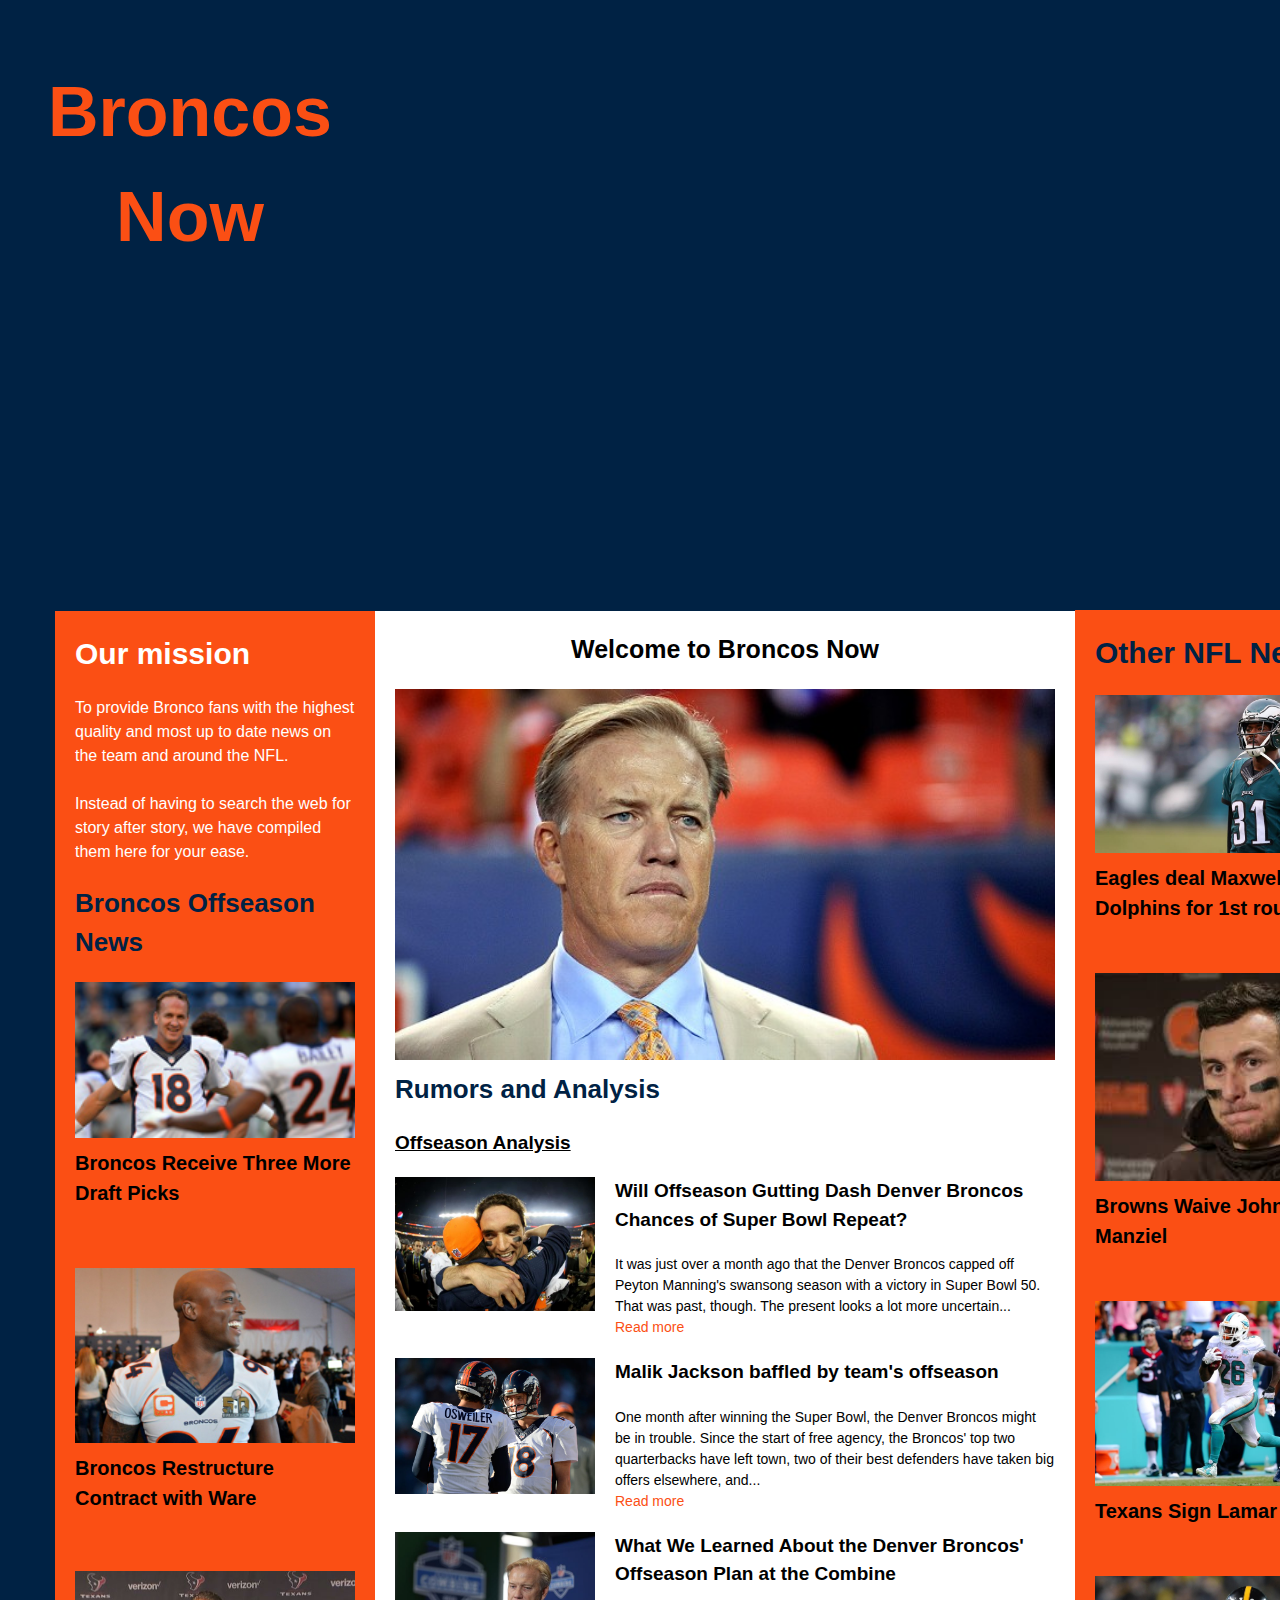
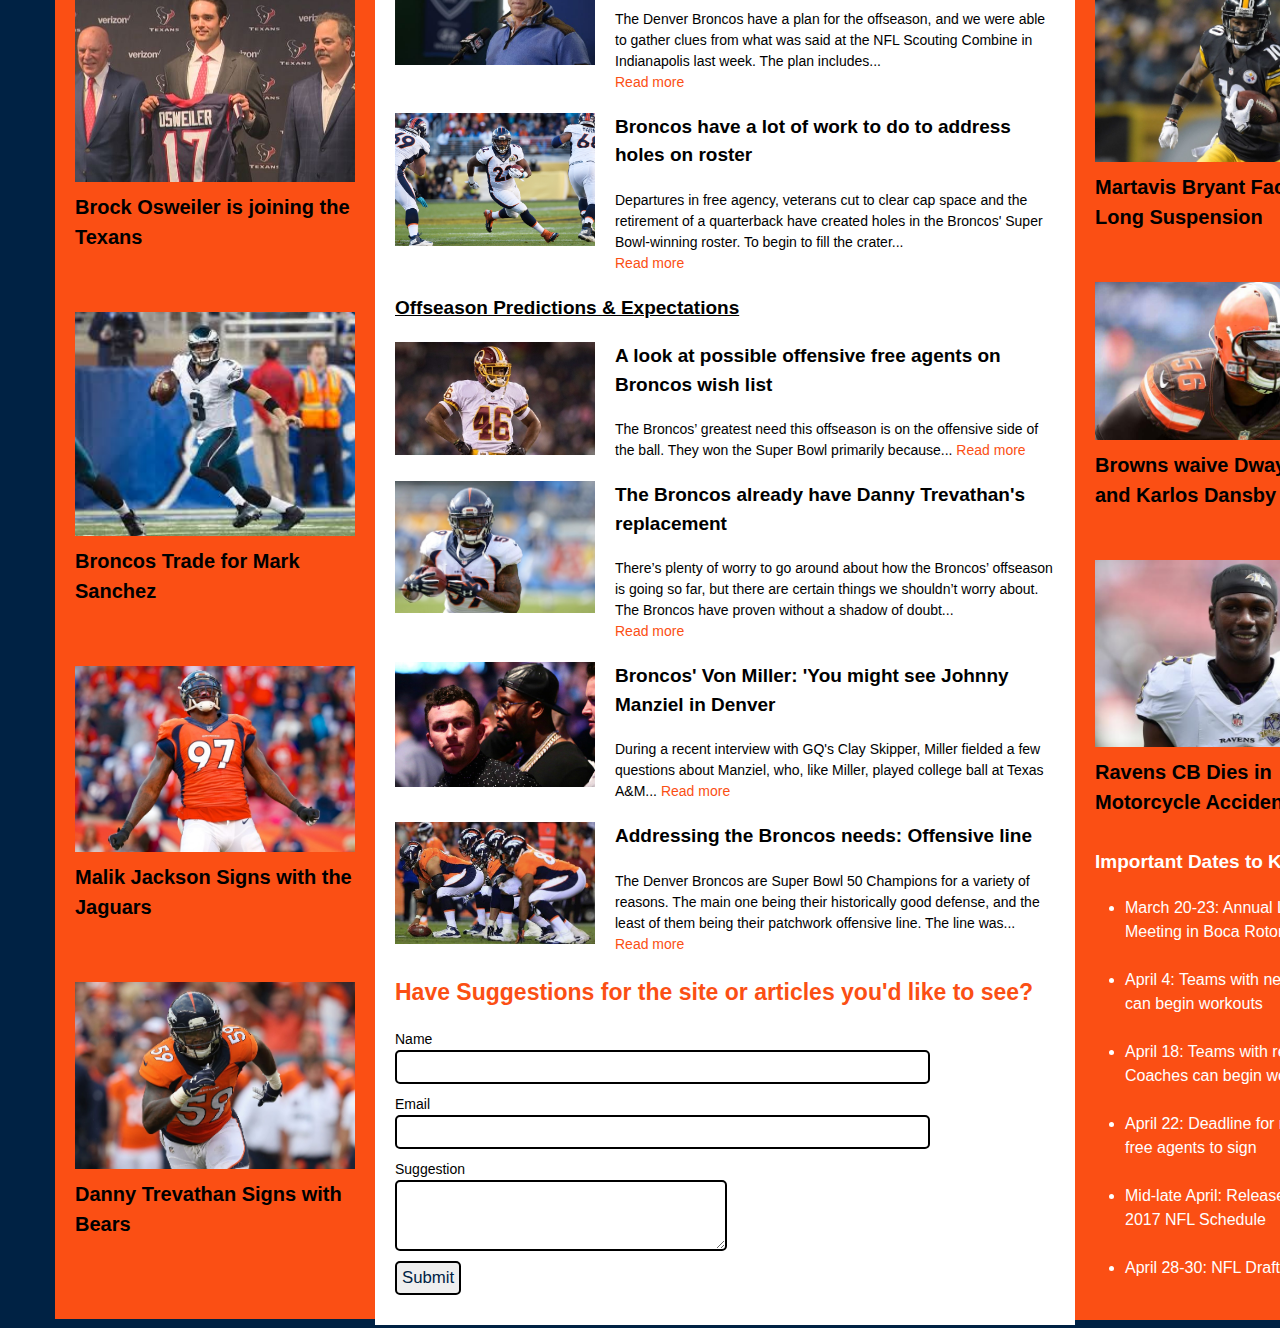
==== commit 1b085f92: "edits" ====
--- a/index.html
+++ b/index.html
@@ -4,7 +4,7 @@
     <meta charset="UTF-8">
     <title>Broncos News</title>
     <header>
-      <h1 id = "hello">
+      <h1>
         <div class = "header" >
     Broncos Now
     <div class = "frame">
@@ -33,7 +33,7 @@
       <!-- a box -->
       <div class="box grid_4" id = "col1">
 
-                <h2 id = "Other">Other NFL News</h2>
+                <h2 id = "News">Other NFL News</h2>
                 <p id = "art7">
                   <img src = "img/trade.jpg" id = "eagles">
                   <strong>
@@ -70,9 +70,9 @@
 
                 </p>
                 <p id = "art12">
-                  <img src = "img/cj.jpeg" id = "cj">
-                  <strong>
-        <a href = "http://www.denverpost.com/broncos/ci_29621196/c-j-anderson-restricted-free-agent-visiting-dolphins" target = "_blank" > CJ Anderson Signs with Dolphins </a>
+                  <img src = "img/walker.jpg" id = "walker">
+                  <strong>
+        <a href = "http://bleacherreport.com/articles/2625714-tray-walker-ravens-cb-dies-at-age-23-after-motorcycle-accident" target = "_blank" > Ravens CB Dies in Motorcycle Accident </a>
         </strong>
 
                 </p>
@@ -123,11 +123,11 @@
       <div class="box grid_4" id = "col2">
 
         <div class = "start">
-      <h1 id = "dark">
+      <h1 id = "About">
       Our mission
       </h1>
       <p id = "mission">
-      To provide Bronco fans with the highest quality and most up to date news on the team.
+      To provide Bronco fans with the highest quality and most up to date news on the team and around the NFL.
 <br />
 <br />
       Instead of having to search the web for story after story, we have compiled them here for your ease.
@@ -151,7 +151,7 @@
         <p id = "art2">
           <img src = "img/brocky.JPG" id = "brock">
           <strong>
-      <a href = "16/3/9/11143754/brock-osweiler-signing-free-agent-texans-broncos" target = "_blank" > Brock Osweiler is joining the Texans </a>
+      <a href = "http://www.sbnation.com/nfl/2016/3/9/11143754/brock-osweiler-signing-free-agent-texans-broncos" target = "_blank" > Brock Osweiler is joining the Texans </a>
       </strong>
 
         </p>
@@ -247,7 +247,7 @@
 
 </p>
 <h4 id = "mini">
-Offseason Predictions + Expectations
+Offseason Predictions & Expectations
 </h4>
 <p id = "p1">
     <img src="img/morris.jpg" id = "disaster" align = "left">
@@ -282,7 +282,7 @@
 
   <div class = "subheading">
 
-  During a recent interview with GQ's Clay Skipper, Miller fielded a few questions about Manziel, who, like Miller, played college ball at Texas A&M.
+  During a recent interview with GQ's Clay Skipper, Miller fielded a few questions about Manziel, who, like Miller, played college ball at Texas A&M...
     <a href = "http://www.cbssports.com/nfl/eye-on-football/25508225/broncos-von-miller-you-might-see-johnny-manziel-in-denver" target = "_blank" id = "read"> Read more </a>
 
 </p>
--- a/css/custom.css
+++ b/css/custom.css
@@ -36,21 +36,15 @@
 padding-top: 280px;
   z-index: 100;
 }
-.dark {
-  font-weight: bold;
 
-}
-#Other {
+#News {
   color: #002244;
   font-size: 30px;
 }
-#dark {
+#About {
   font-size: 30px;
 }
-#hello {
 
-
-}
 background-repeat: no-repeat;
 background-position: center 400px;
 html, body {
--- a/css/960.css
+++ b/css/960.css
@@ -113,13 +113,13 @@
 }
 #col2 {
 position: relative;
-bottom: 2328px;
+bottom: 2329px;
   width: 320px;
     margin-left: 45px;
 }
 #col3 {
 position: relative;
-bottom: 4636px;
+bottom: 4637px;
   width: 700px;
     margin-left: 365px;
 }
